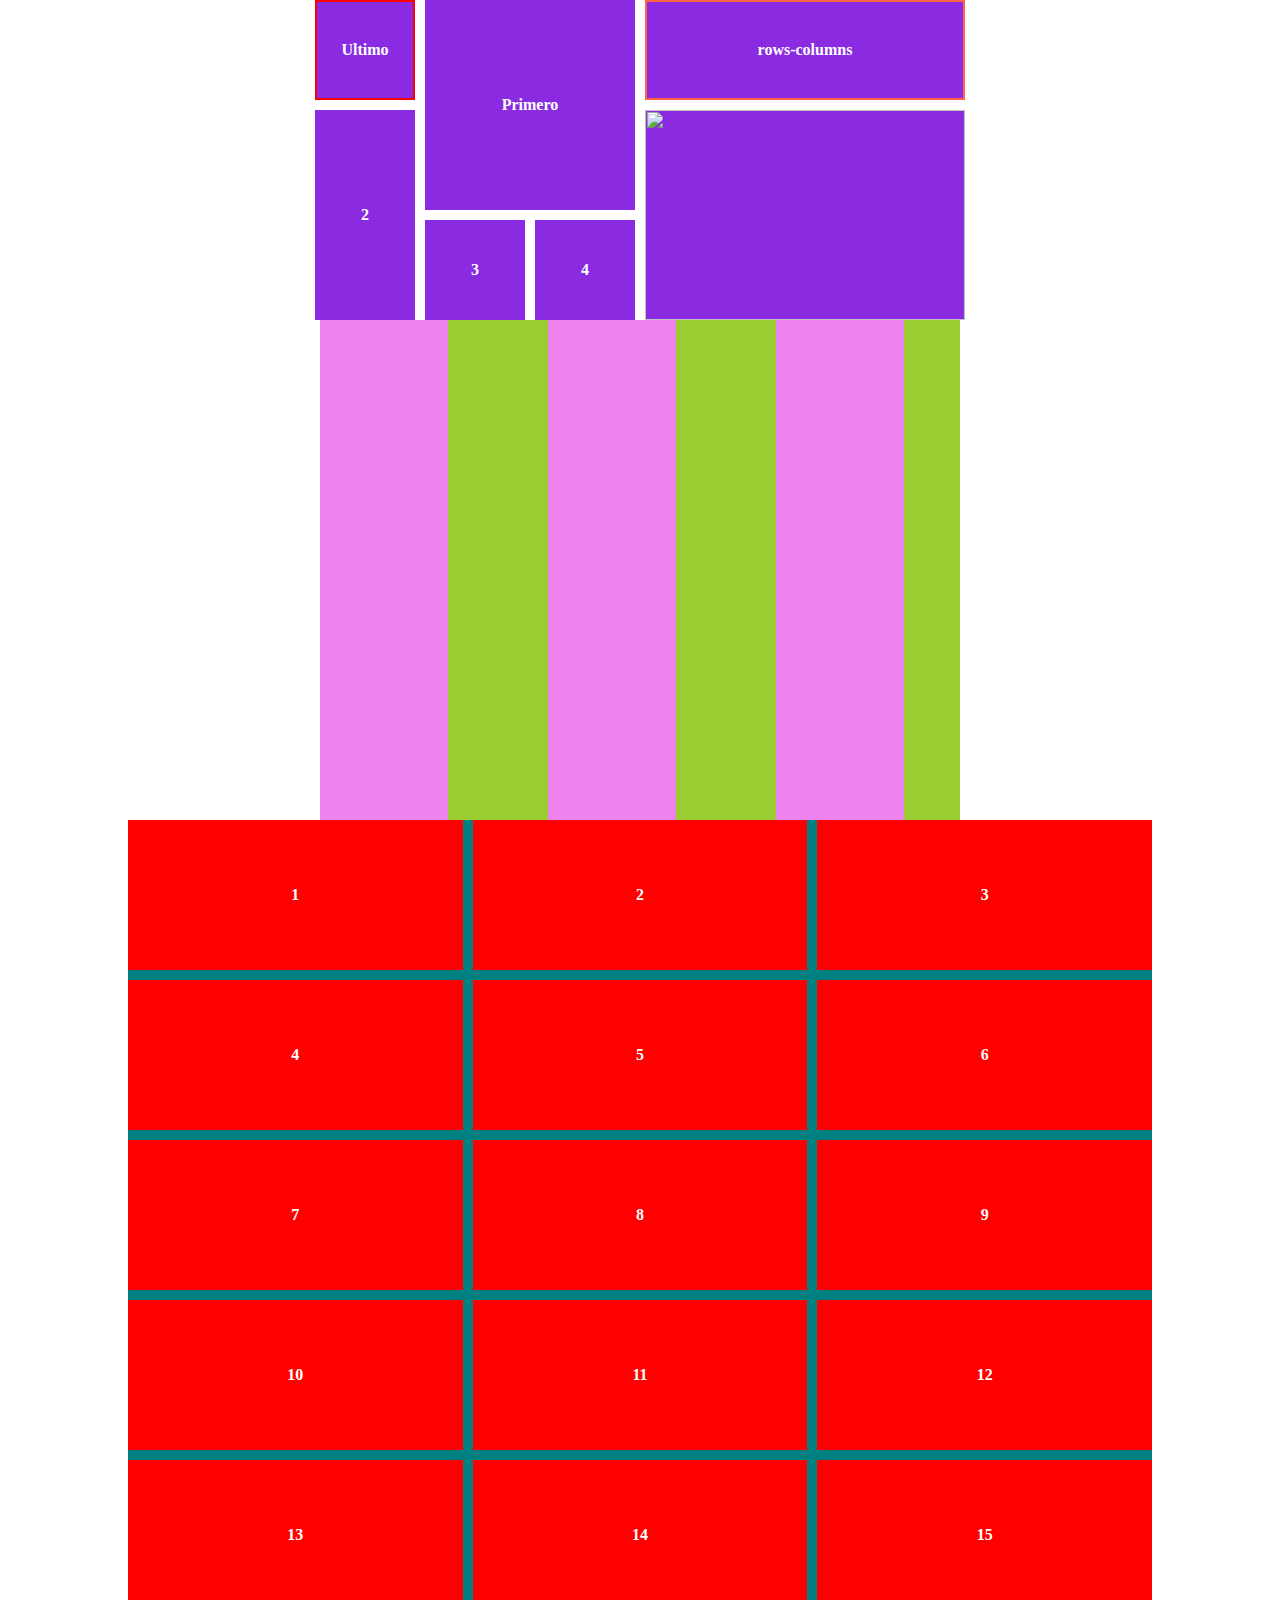
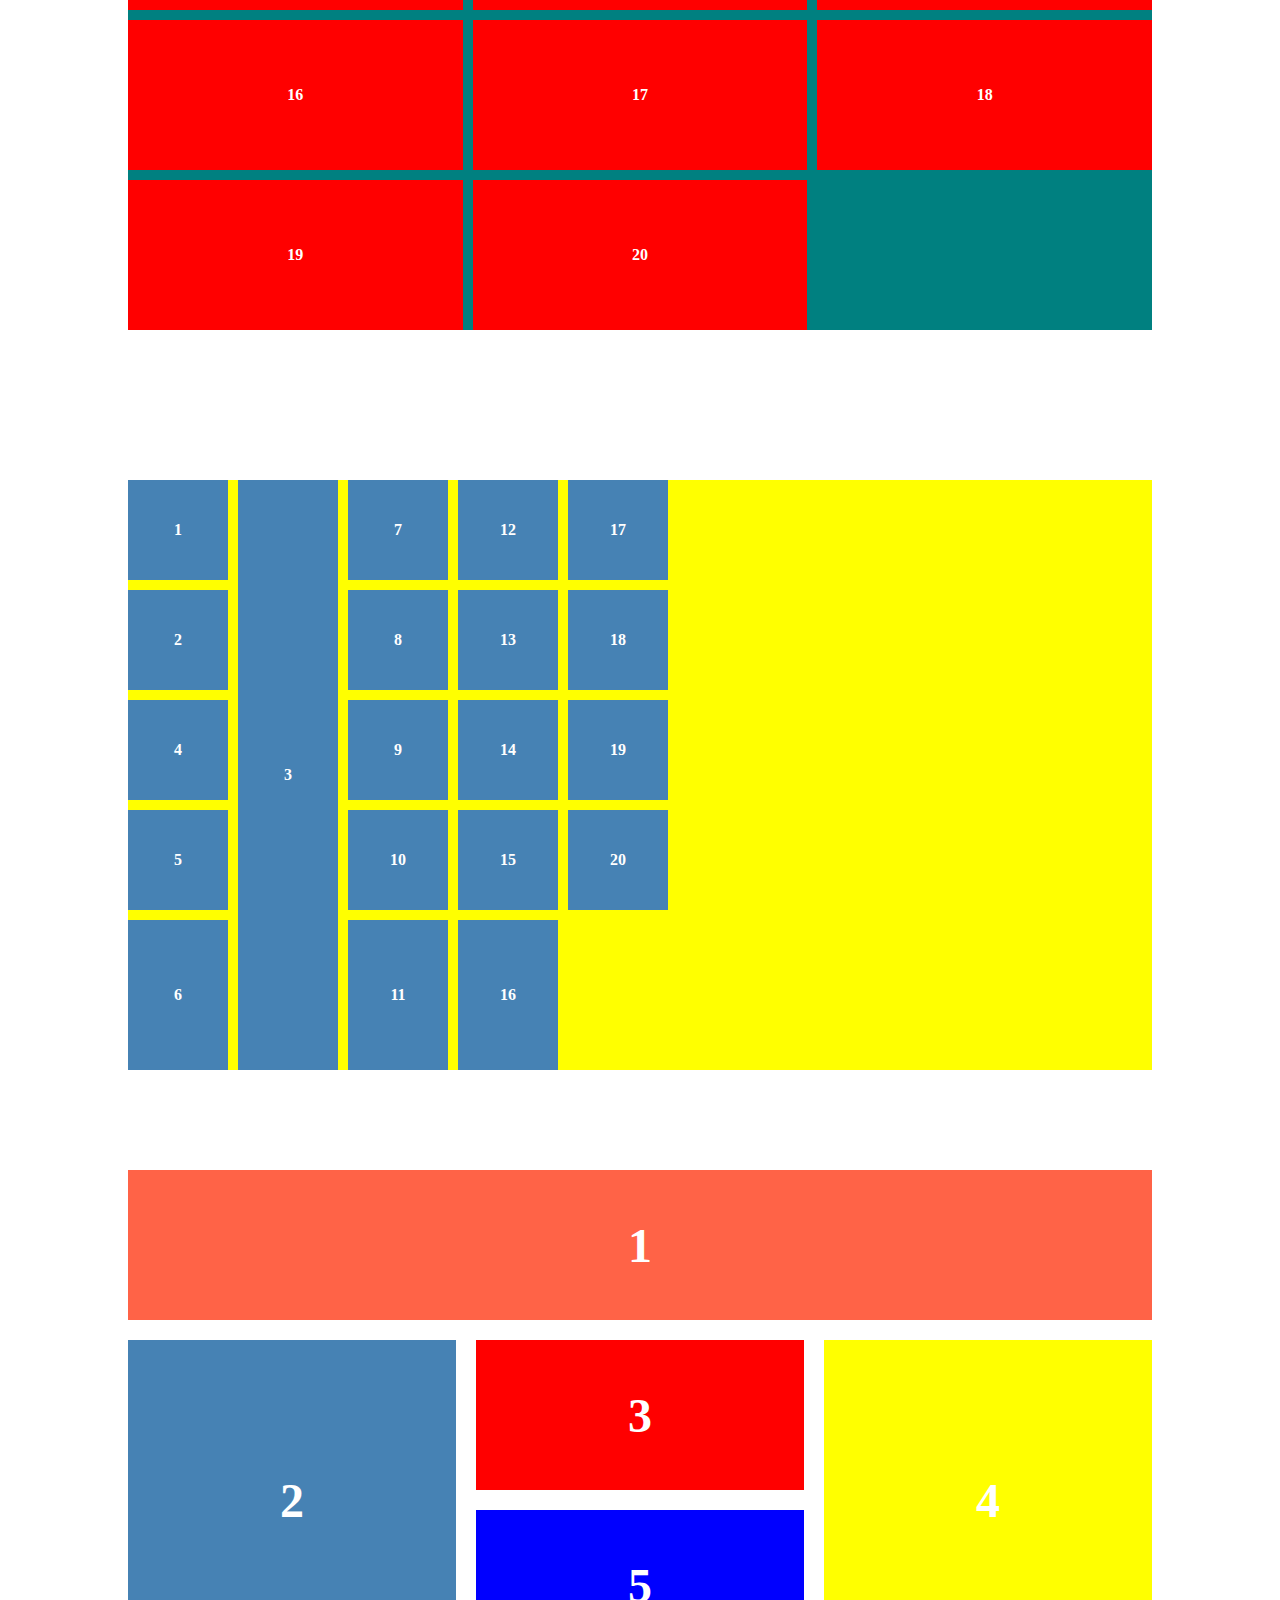
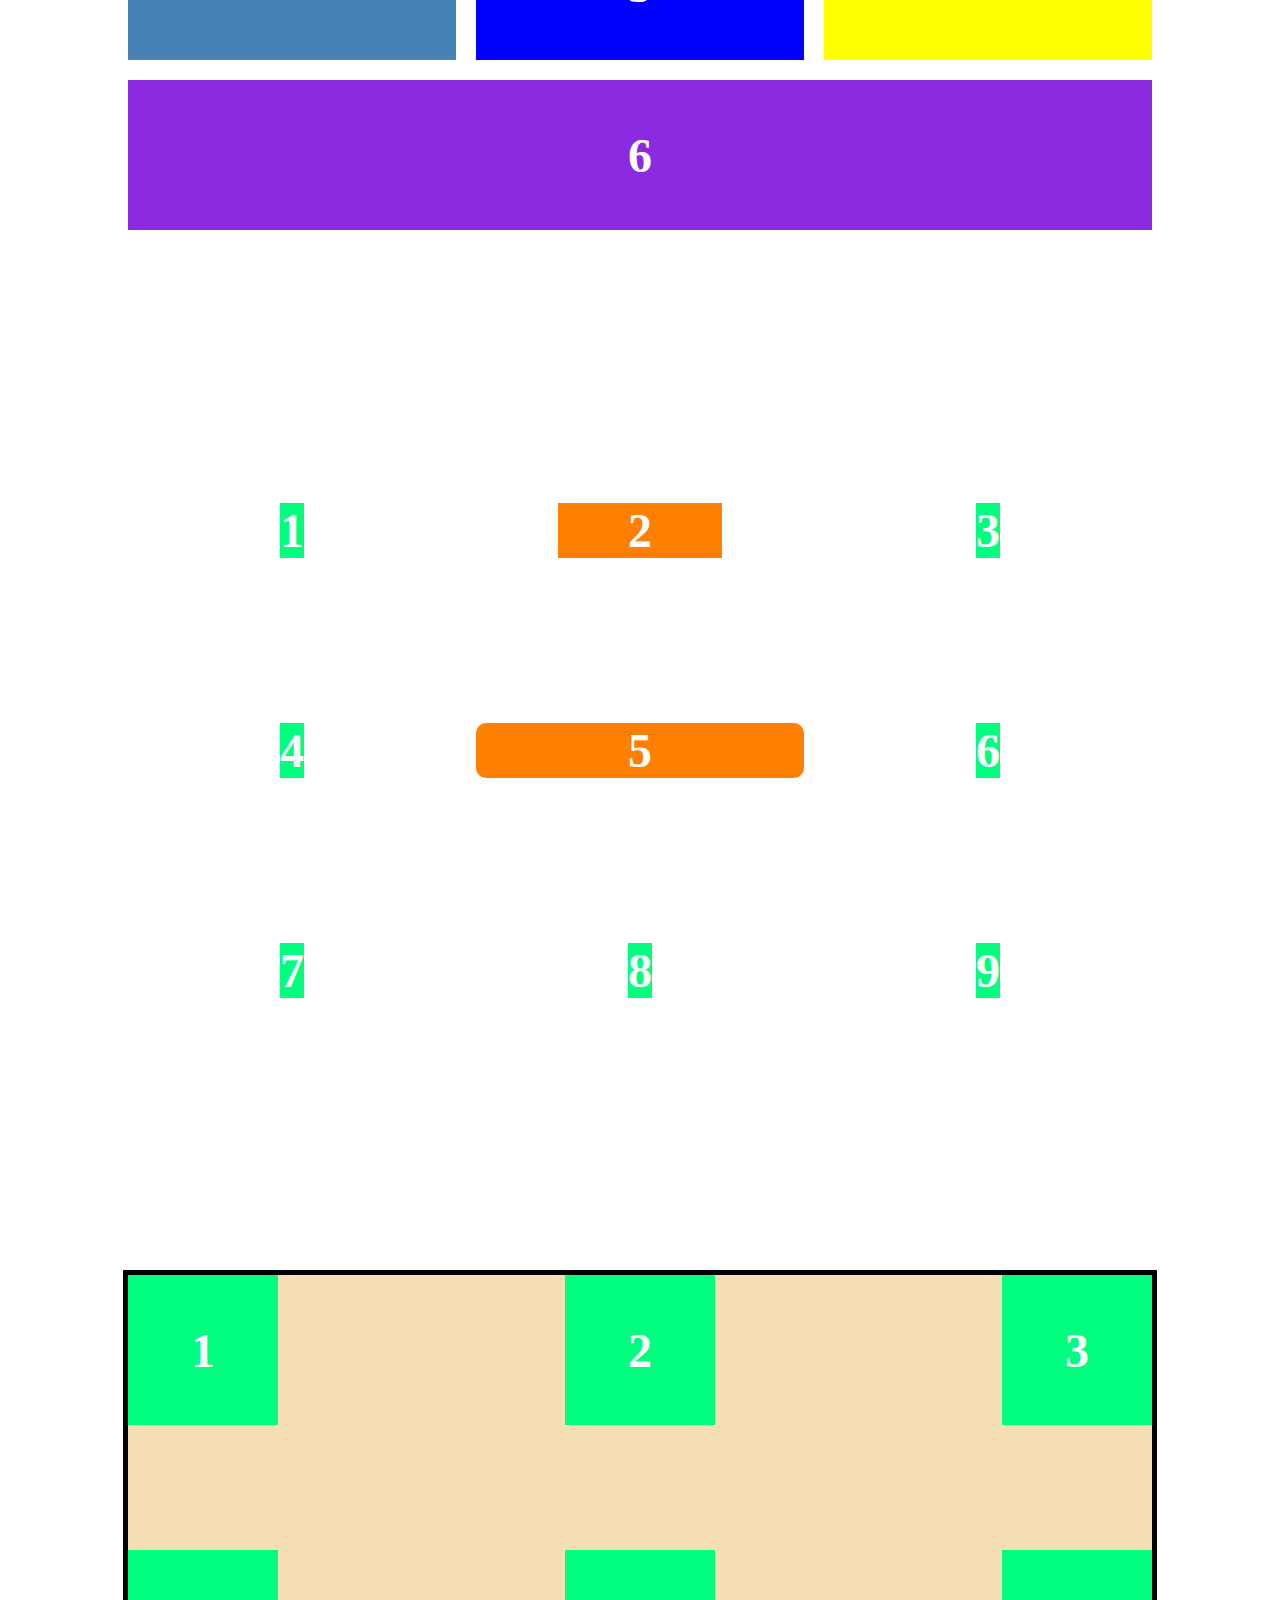
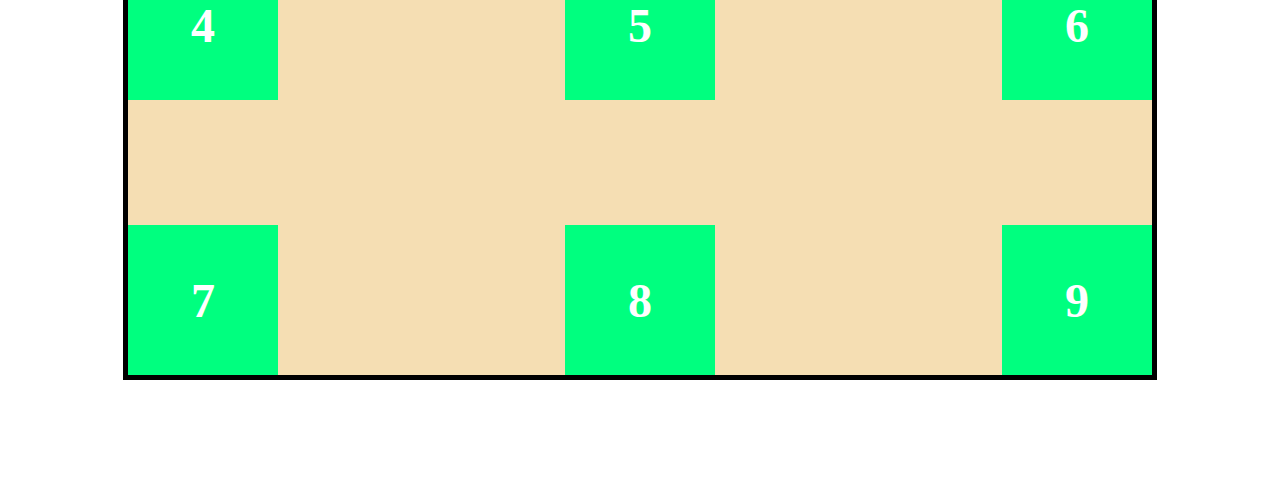
==== index.html @ 617e5929 "Aprendiendo css grid" ====
<!DOCTYPE html>
<html lang="en">
	<head>
		<meta charset="UTF-8" />
		<meta name="viewport" content="width=device-width, initial-scale=1.0" />
		<link rel="stylesheet" href="styles.css" />
		<title>CSS Grid</title>
	</head>
	<body>
		<div class="container">
			<div class="item">Primero</div>
			<div class="item">2</div>
			<div class="item">3</div>
			<div class="item">4</div>
			<div class="item rows-columns-span">
				<img
					src="https://images.unsplash.com/photo-1591504771252-83a1404468ff?ixlib=rb-1.2.1&ixid=eyJhcHBfaWQiOjEyMDd9&auto=format&fit=crop&w=634&q=80"
					alt=""
				/>
			</div>
			<div class="item rows-columns">rows-columns</div>
			<div class="item">Ultimo</div>
		</div>
		<div class="container2">
			<div class="item2"></div>
			<div class="item2"></div>
			<div class="item2"></div>
		</div>
		<div class="container3">
			<div class="item3">1</div>
			<div class="item3">2</div>
			<div class="item3">3</div>
			<div class="item3">4</div>
			<div class="item3">5</div>
			<div class="item3">6</div>
			<div class="item3">7</div>
			<div class="item3">8</div>
			<div class="item3">9</div>
			<div class="item3">10</div>
			<div class="item3">11</div>
			<div class="item3">12</div>
			<div class="item3">13</div>
			<div class="item3">14</div>
			<div class="item3">15</div>
			<div class="item3">16</div>
			<div class="item3">17</div>
			<div class="item3">18</div>
			<div class="item3">19</div>
			<div class="item3">20</div>
		</div>
		<div class="container4">
			<div class="item4">1</div>
			<div class="item4">2</div>
			<div class="item4">3</div>
			<div class="item4">4</div>
			<div class="item4">5</div>
			<div class="item4">6</div>
			<div class="item4">7</div>
			<div class="item4">8</div>
			<div class="item4">9</div>
			<div class="item4">10</div>
			<div class="item4">11</div>
			<div class="item4">12</div>
			<div class="item4">13</div>
			<div class="item4">14</div>
			<div class="item4">15</div>
			<div class="item4">16</div>
			<div class="item4">17</div>
			<div class="item4">18</div>
			<div class="item4">19</div>
			<div class="item4">20</div>
		</div>
		<div class="container5">
			<div class="item5">1</div>
			<div class="item5">2</div>
			<div class="item5">3</div>
			<div class="item5">4</div>
			<div class="item5">5</div>
			<div class="item5">6</div>
		</div>
		<div class="container6">
			<div class="item6">1</div>
			<div class="item6">2</div>
			<div class="item6">3</div>
			<div class="item6">4</div>
			<div class="item6">5</div>
			<div class="item6">6</div>
			<div class="item6">7</div>
			<div class="item6">8</div>
			<div class="item6">9</div>
		</div>
		<div class="container7">
			<div class="item7">1</div>
			<div class="item7">2</div>
			<div class="item7">3</div>
			<div class="item7">4</div>
			<div class="item7">5</div>
			<div class="item7">6</div>
			<div class="item7">7</div>
			<div class="item7">8</div>
			<div class="item7">9</div>
		</div>
	</body>
</html>
---- styles.css ----
* {
	margin: 0;
	padding: 0;
}

body {
	width: 100%;
	display: flex;
	flex-direction: column;
	align-items: center;
}

.container {
	display: grid;
	grid-template-columns: repeat(6, 100px);
	grid-template-rows: 100px 100px 100px;
	grid-gap: 10px;
}

.item {
	background: blueviolet;
	display: flex;
	justify-content: center;
	align-items: center;
	color: white;
	font-weight: bold;
}

.rows-columns-span img {
	width: 100%;
	height: 100%;
	object-fit: cover;
}

.rows-columns-span {
	grid-column: 4 / span 3;
	grid-row: 2 / span 2;
}

.item:nth-child(1) {
	grid-column: span 2;
	grid-row: span 2;
}

.item:nth-child(2) {
	grid-column: span 1;
	grid-row: span 2;
}

.item:last-child {
	border: 2px solid red;
	grid-column: 1 / span 1;
	grid-row: 1 / span 1;
}

.rows-columns {
	grid-column: 4 / 7;
	grid-row: 1 / 1;
	border: 2px solid tomato;
}

.container2 {
	width: 50%;
	height: 50%;
	display: grid;
	grid-template-columns: 20% 20% 20%;
	grid-template-rows: repeat(1, 500px);
	grid-gap: 100px;
	background: yellowgreen;
}

.item2 {
	background: violet;
}

.item3 {
	background: red;
	/* height: 150px; */
	display: flex;
	justify-content: center;
	align-items: center;
	color: white;
	font-weight: bold;
}

.container3 {
	display: grid;
	width: 80%;
	grid-gap: 10px;
	background: teal;
	grid-template-columns: repeat(auto-fit, minmax(250px, 1fr));
	grid-auto-rows: 150px;
}

.item4 {
	background: steelblue;
	/* height: 150px; */
	display: flex;
	justify-content: center;
	align-items: center;
	color: white;
	font-weight: bold;
}

.item4:nth-child(3) {
	grid-row: span 5;
}

.container4 {
	margin-top: 150px;
	display: grid;
	width: 80%;
	grid-gap: 10px;
	background: yellow;
	grid-template-columns: repeat(6, 100px);
	grid-template-rows: repeat(4, 100px);
	grid-auto-rows: 150px;
	/* llenar espacios */
	grid-auto-flow: column dense;
}

/* Propiedades extras */
.ejemplos-mas-propidades {
	grid-column: 1/-1;
	justify-self: end;
	grid-auto-flow: column dense;
	grid-area: 1/2/3/4;
	/* 1 INICIO Rows */
	/* 3 FIN Rows */
	/* 2 INICIO Columns */
	/* 4 FIN Columns */
}

.container5 {
	margin: 100px 0px;
	width: 80%;
	display: grid;
	grid-template-columns: repeat(3, 1fr);
	grid-template-rows: repeat(4, 150px);
	gap: 20px;
	grid-template-areas:
		'hola         hola         hola'
		'sidebar-1    contenido    sidebar-2'
		'sidebar-1    widgets      sidebar-2'
		'footer       footer       footer';
	/* grid-auto-rows: 150px; */
}

.item5 {
	display: flex;
	align-items: center;
	justify-content: center;
	background: springgreen;
	color: white;
	font-weight: bold;
	font-size: 3em;
}

.item5:nth-child(1) {
	grid-column: hola / hola;
	/* otra forma */
	/* grid-area: hola */
	background: tomato;
}
.item5:nth-child(2) {
	/* Forma 1 */
	/* grid-row: sidebar-1 / sidebar-1;
  grid-column: sidebar-1 / sidebar-1; */

	/* Forma 2 */
	/* grid-row: sidebar-1;
	grid-column: sidebar-1; */
	background: steelblue;

	/* Forma 3 */
	grid-area: sidebar-1;
}

.item5:nth-child(3) {
	background: red;
	grid-area: contenido;
}
.item5:nth-child(4) {
	background: yellow;
	grid-area: sidebar-2;
}
.item5:nth-child(5) {
	background: blue;
	grid-area: widgets;
}
.item5:nth-child(6) {
	background: blueviolet;
	grid-area: footer;
}

.container6 {
	margin: 100px 0px;
	width: 80%;
	display: grid;
	grid-template-columns: repeat(3, 1fr);
	grid-template-rows: repeat(3, 200px);
	gap: 20px;

	/* Alinear horizontal */
	justify-items: center;
	/* justify-items: end;
	justify-items: start;
  justify-items: stretch; */

	/* Alinear vetical */
	align-items: center;
	/* align-items: end;
	align-items: stretch;
	align-items: start; */
}

.item6 {
	display: flex;
	align-items: center;
	justify-content: center;
	background: springgreen;
	color: white;
	font-weight: bold;
	font-size: 3em;
}

.item6:nth-child(5) {
	background: #ff8000;
	justify-self: stretch;
	border-radius: 10px;
}
.item6:nth-child(2) {
	background: #ff8000;
	width: 50%;
}

.container7 {
	margin: 100px 0px;
	width: 80%;
	display: grid;
	height: 700px;
	border: 5px solid black;
	grid-template-columns: repeat(3, 150px);
	grid-template-rows: repeat(3, 150px);
	grid-gap: 20px;
	background: wheat;
	justify-content: space-between;
	align-content: space-between;
}

.item7 {
	display: flex;
	align-items: center;
	justify-content: center;
	background: springgreen;
	color: white;
	font-weight: bold;
	font-size: 3em;
}
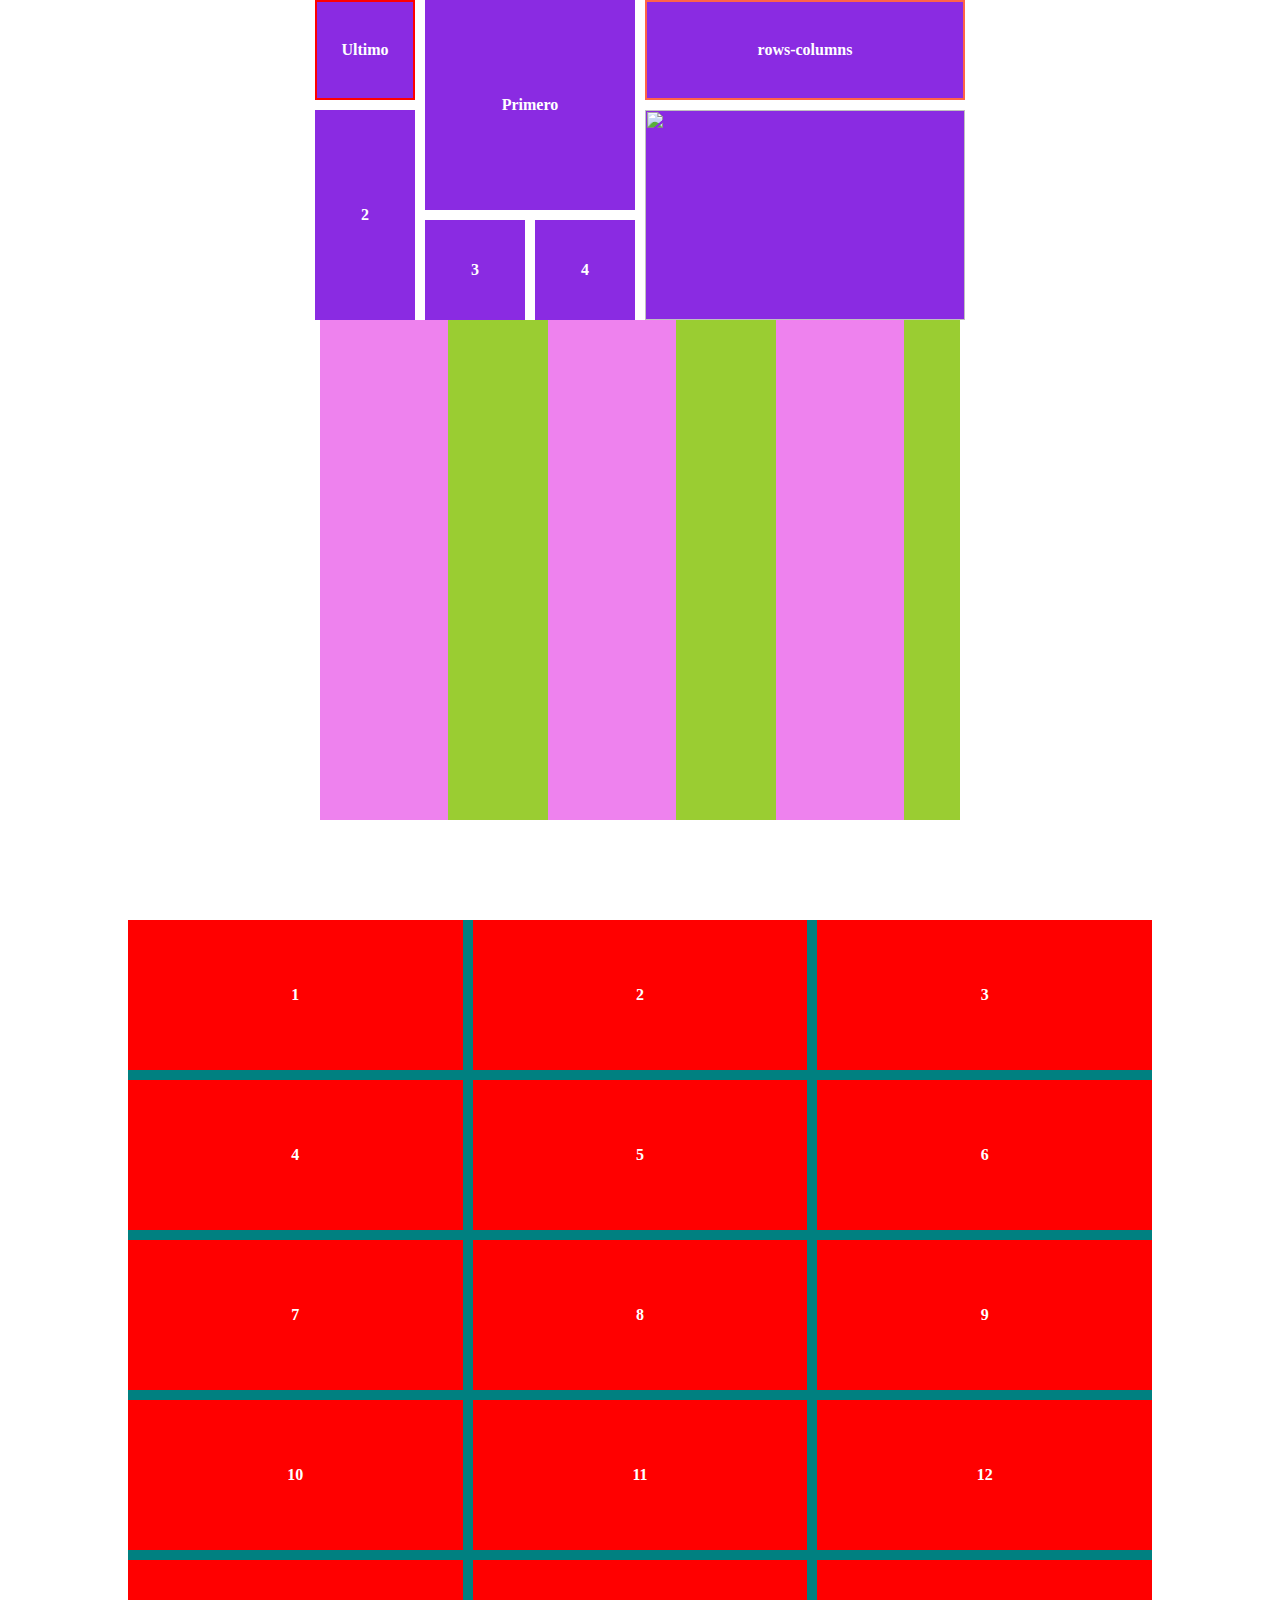
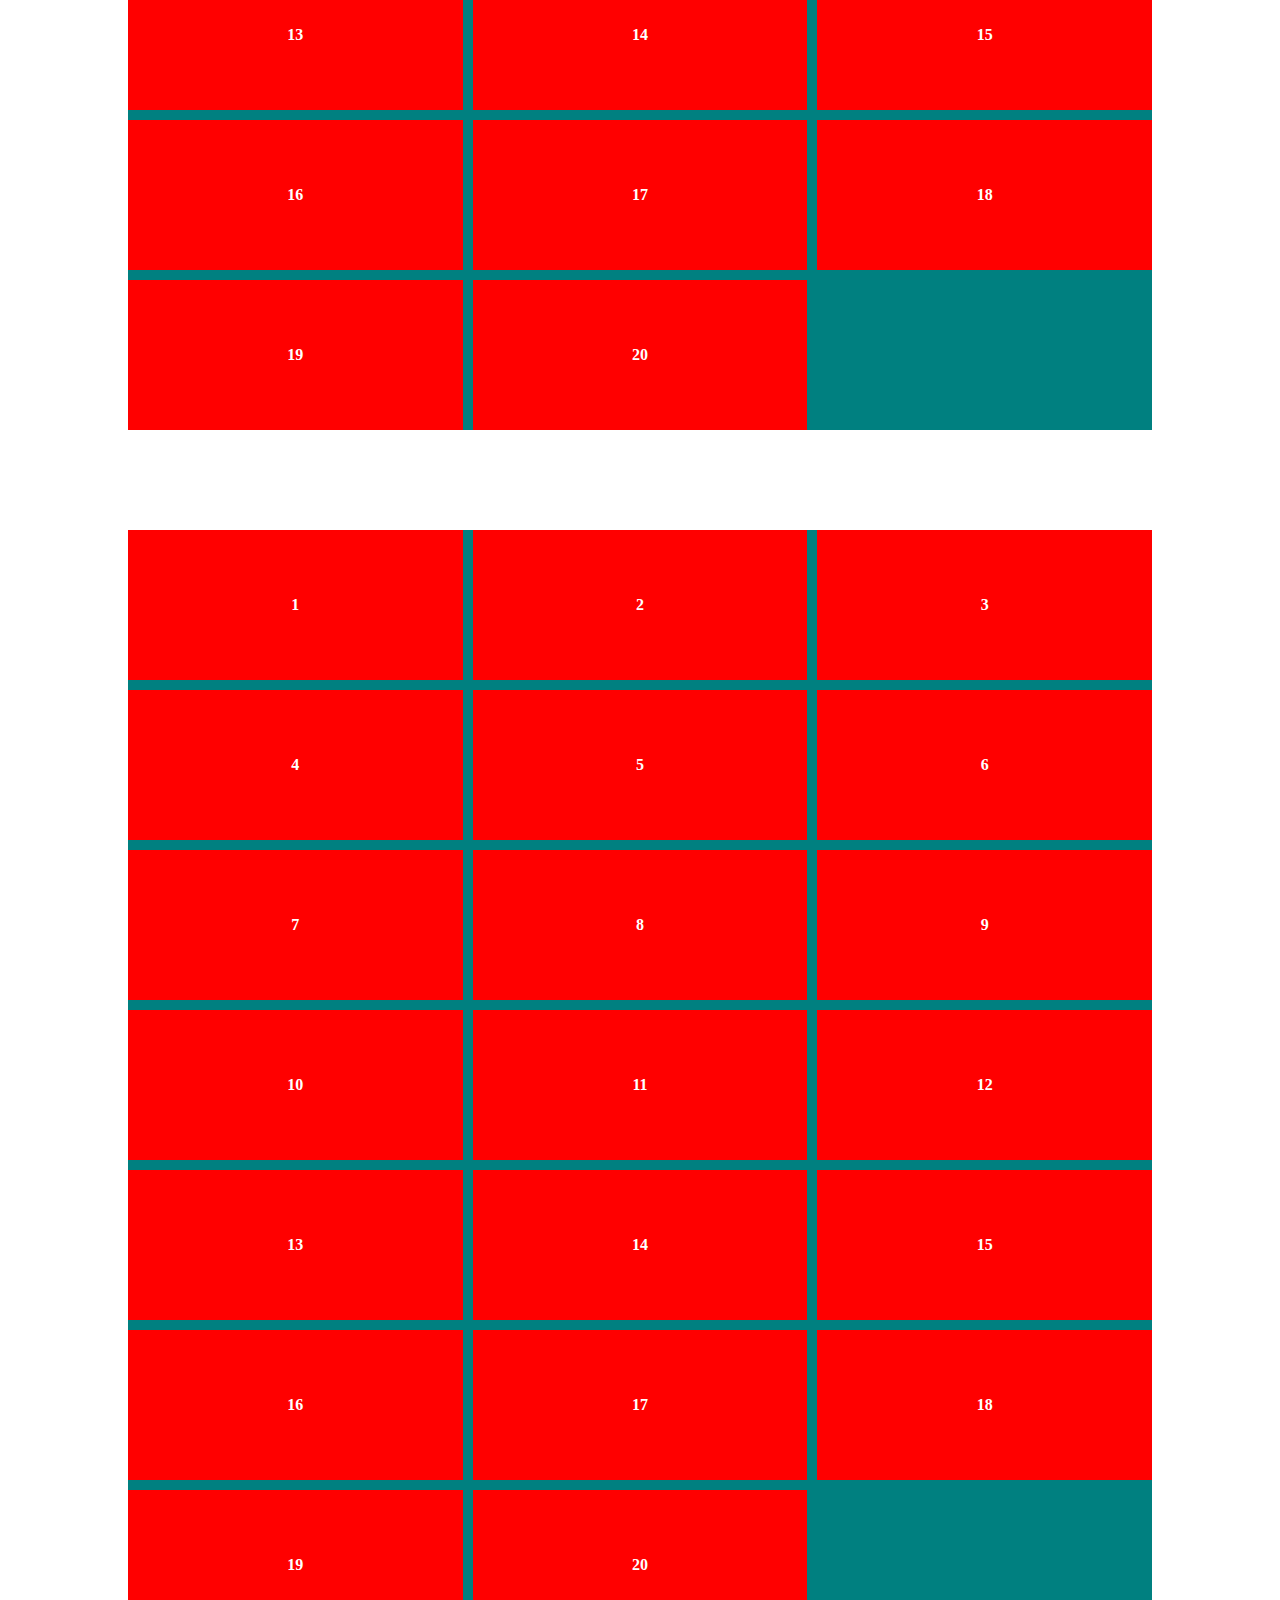
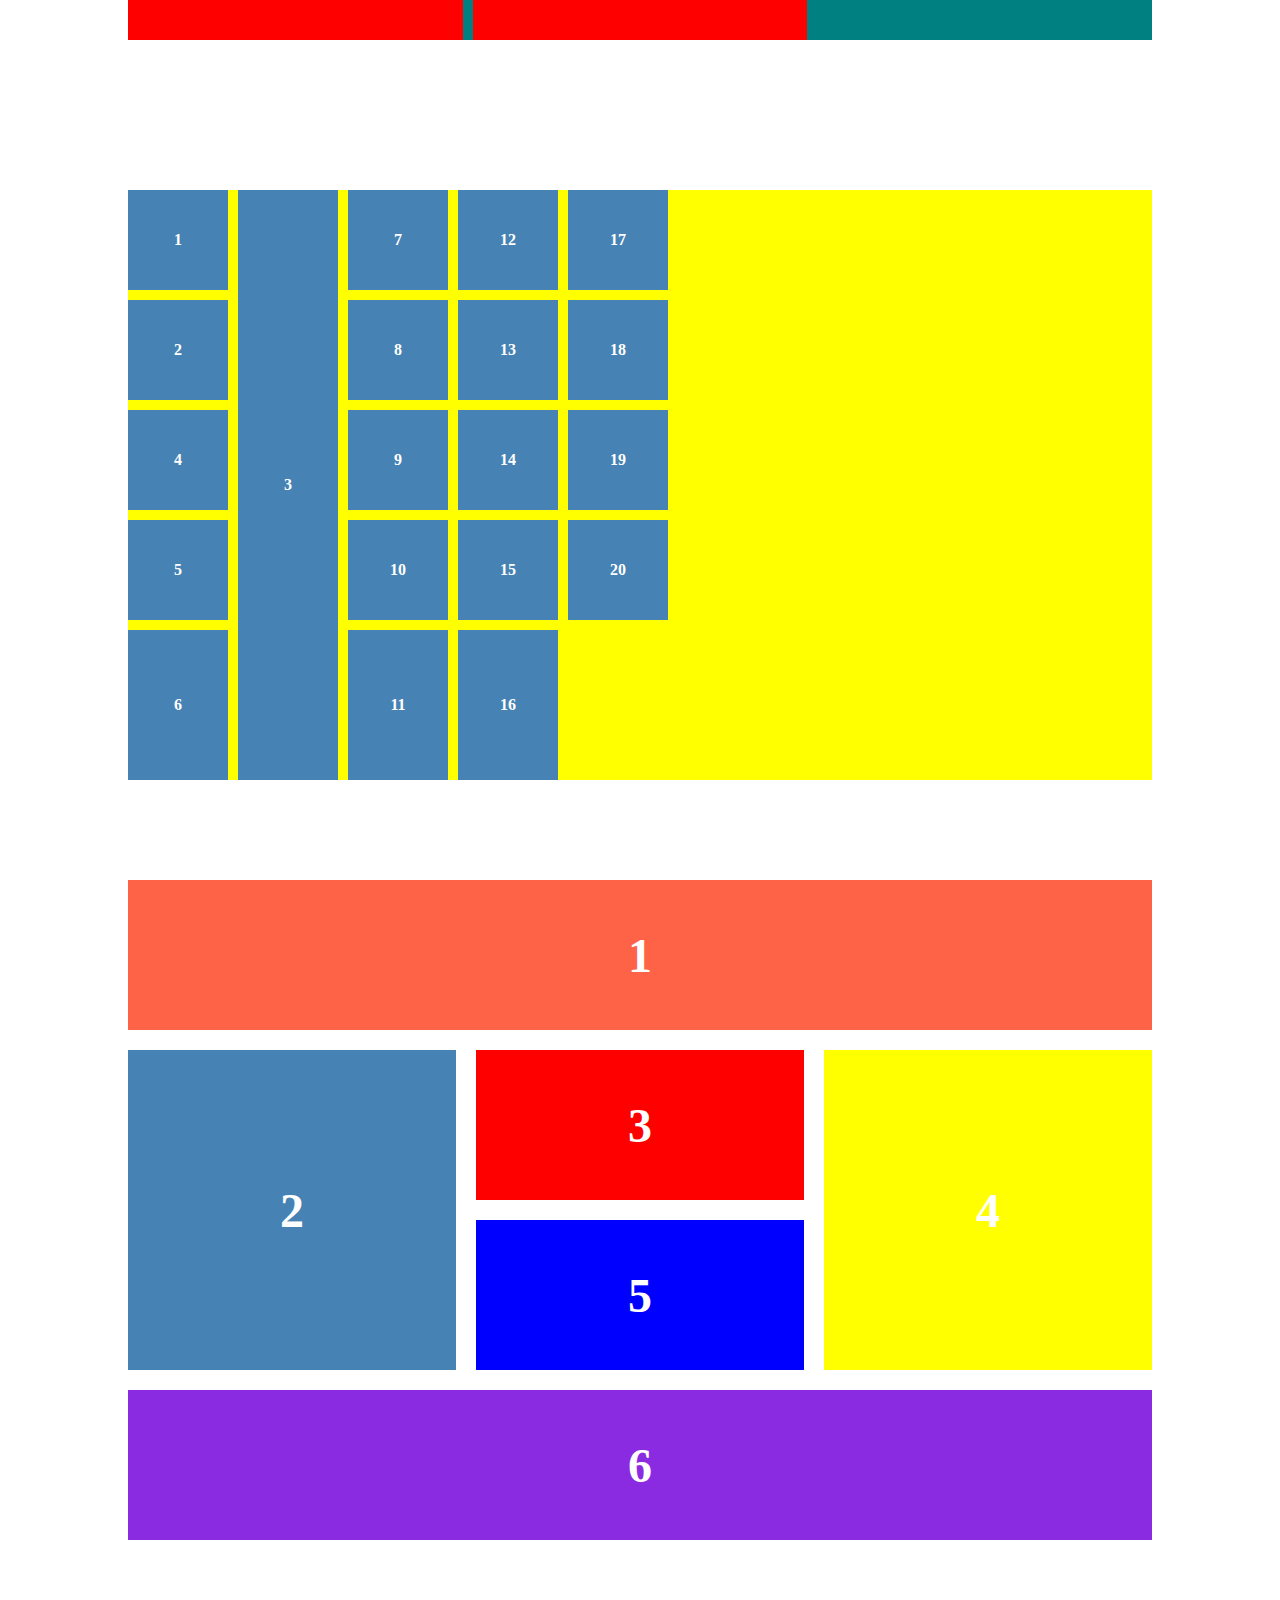
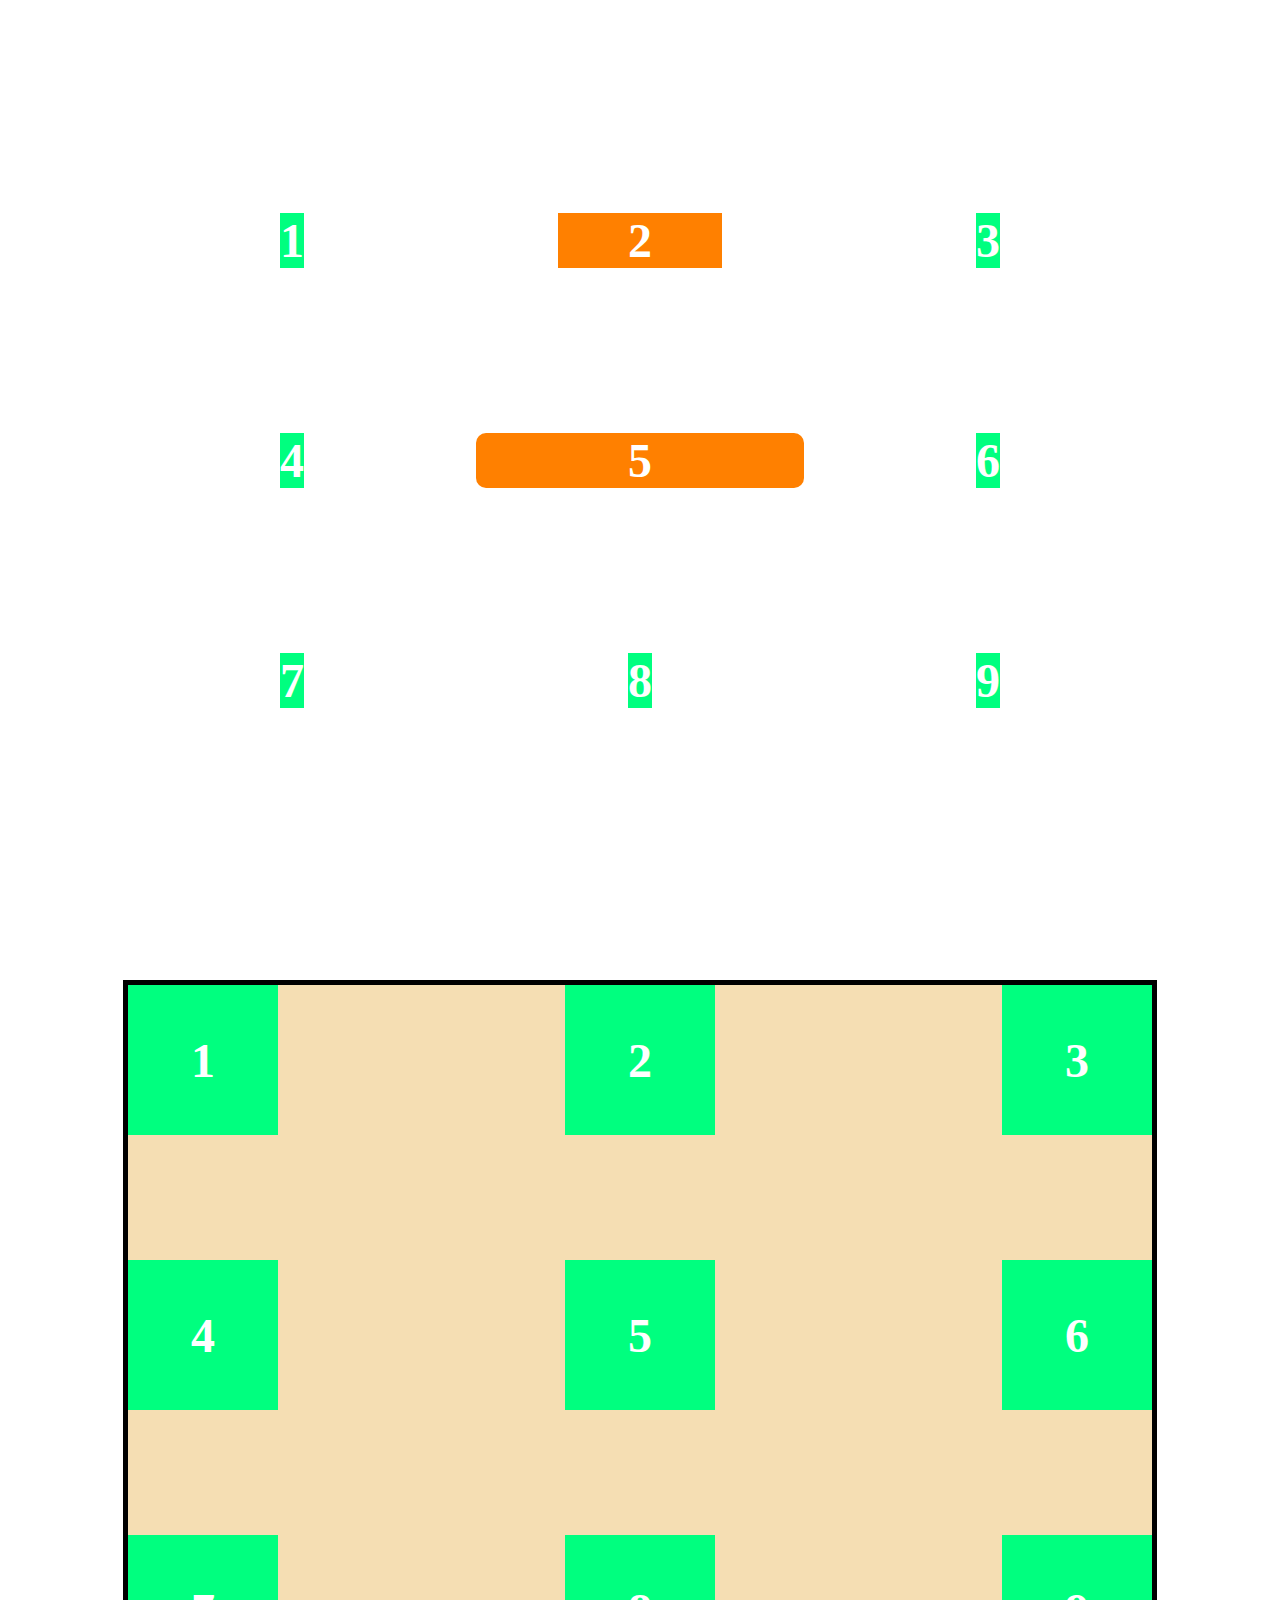
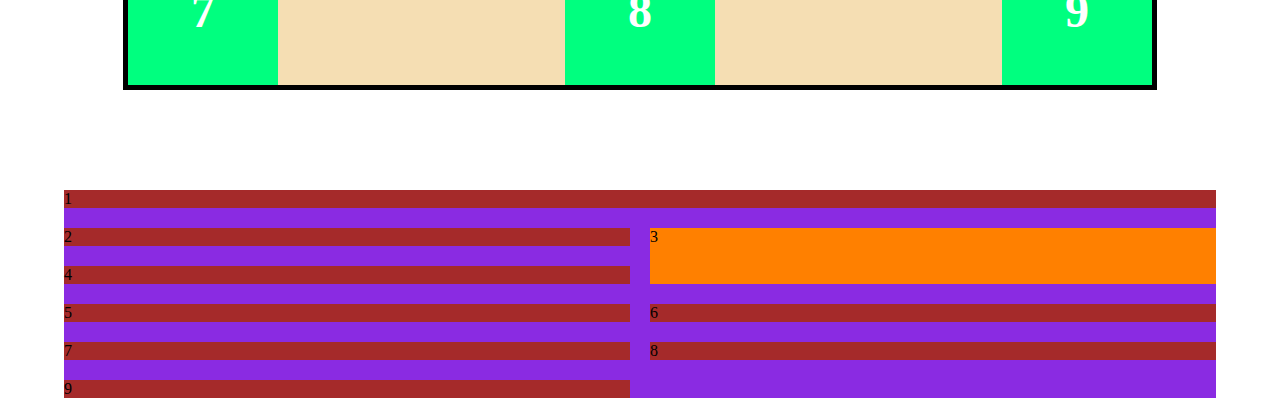
==== commit 0b475c27: "Fin del comunicado xD" ====
--- a/index.html
+++ b/index.html
@@ -27,6 +27,28 @@
 			<div class="item2"></div>
 		</div>
 		<div class="container3">
+			<div class="item3">1</div>
+			<div class="item3">2</div>
+			<div class="item3">3</div>
+			<div class="item3">4</div>
+			<div class="item3">5</div>
+			<div class="item3">6</div>
+			<div class="item3">7</div>
+			<div class="item3">8</div>
+			<div class="item3">9</div>
+			<div class="item3">10</div>
+			<div class="item3">11</div>
+			<div class="item3">12</div>
+			<div class="item3">13</div>
+			<div class="item3">14</div>
+			<div class="item3">15</div>
+			<div class="item3">16</div>
+			<div class="item3">17</div>
+			<div class="item3">18</div>
+			<div class="item3">19</div>
+			<div class="item3">20</div>
+		</div>
+		<div class="container3-2">
 			<div class="item3">1</div>
 			<div class="item3">2</div>
 			<div class="item3">3</div>
@@ -100,5 +122,16 @@
 			<div class="item7">8</div>
 			<div class="item7">9</div>
 		</div>
+		<div class="container8">
+			<div class="item8">1</div>
+			<div class="item8">2</div>
+			<div class="item8">3</div>
+			<div class="item8">4</div>
+			<div class="item8">5</div>
+			<div class="item8">6</div>
+			<div class="item8">7</div>
+			<div class="item8">8</div>
+			<div class="item8">9</div>
+		</div>
 	</body>
 </html>
--- a/styles.css
+++ b/styles.css
@@ -84,11 +84,21 @@
 }
 
 .container3 {
+	margin-top: 100px;
 	display: grid;
 	width: 80%;
 	grid-gap: 10px;
 	background: teal;
 	grid-template-columns: repeat(auto-fit, minmax(250px, 1fr));
+	grid-auto-rows: 150px;
+}
+.container3-2 {
+	margin-top: 100px;
+	display: grid;
+	width: 80%;
+	grid-gap: 10px;
+	background: teal;
+	grid-template-columns: repeat(auto-fill, minmax(250px, 1fr));
 	grid-auto-rows: 150px;
 }
 
@@ -257,3 +267,24 @@
 	font-weight: bold;
 	font-size: 3em;
 }
+
+.container8 {
+	width: 90%;
+	background: blueviolet;
+	display: grid;
+	grid-template-columns: repeat(2, 1fr);
+	grid-template-rows: repeat(3, 1fr);
+	grid-gap: 20px;
+}
+
+.item8 {
+	background: brown;
+}
+.item8:nth-child(1) {
+	background: brown;
+	grid-column: span 2;
+}
+.item8:nth-child(3) {
+	background: #ff8000;
+	grid-row: span 2;
+}
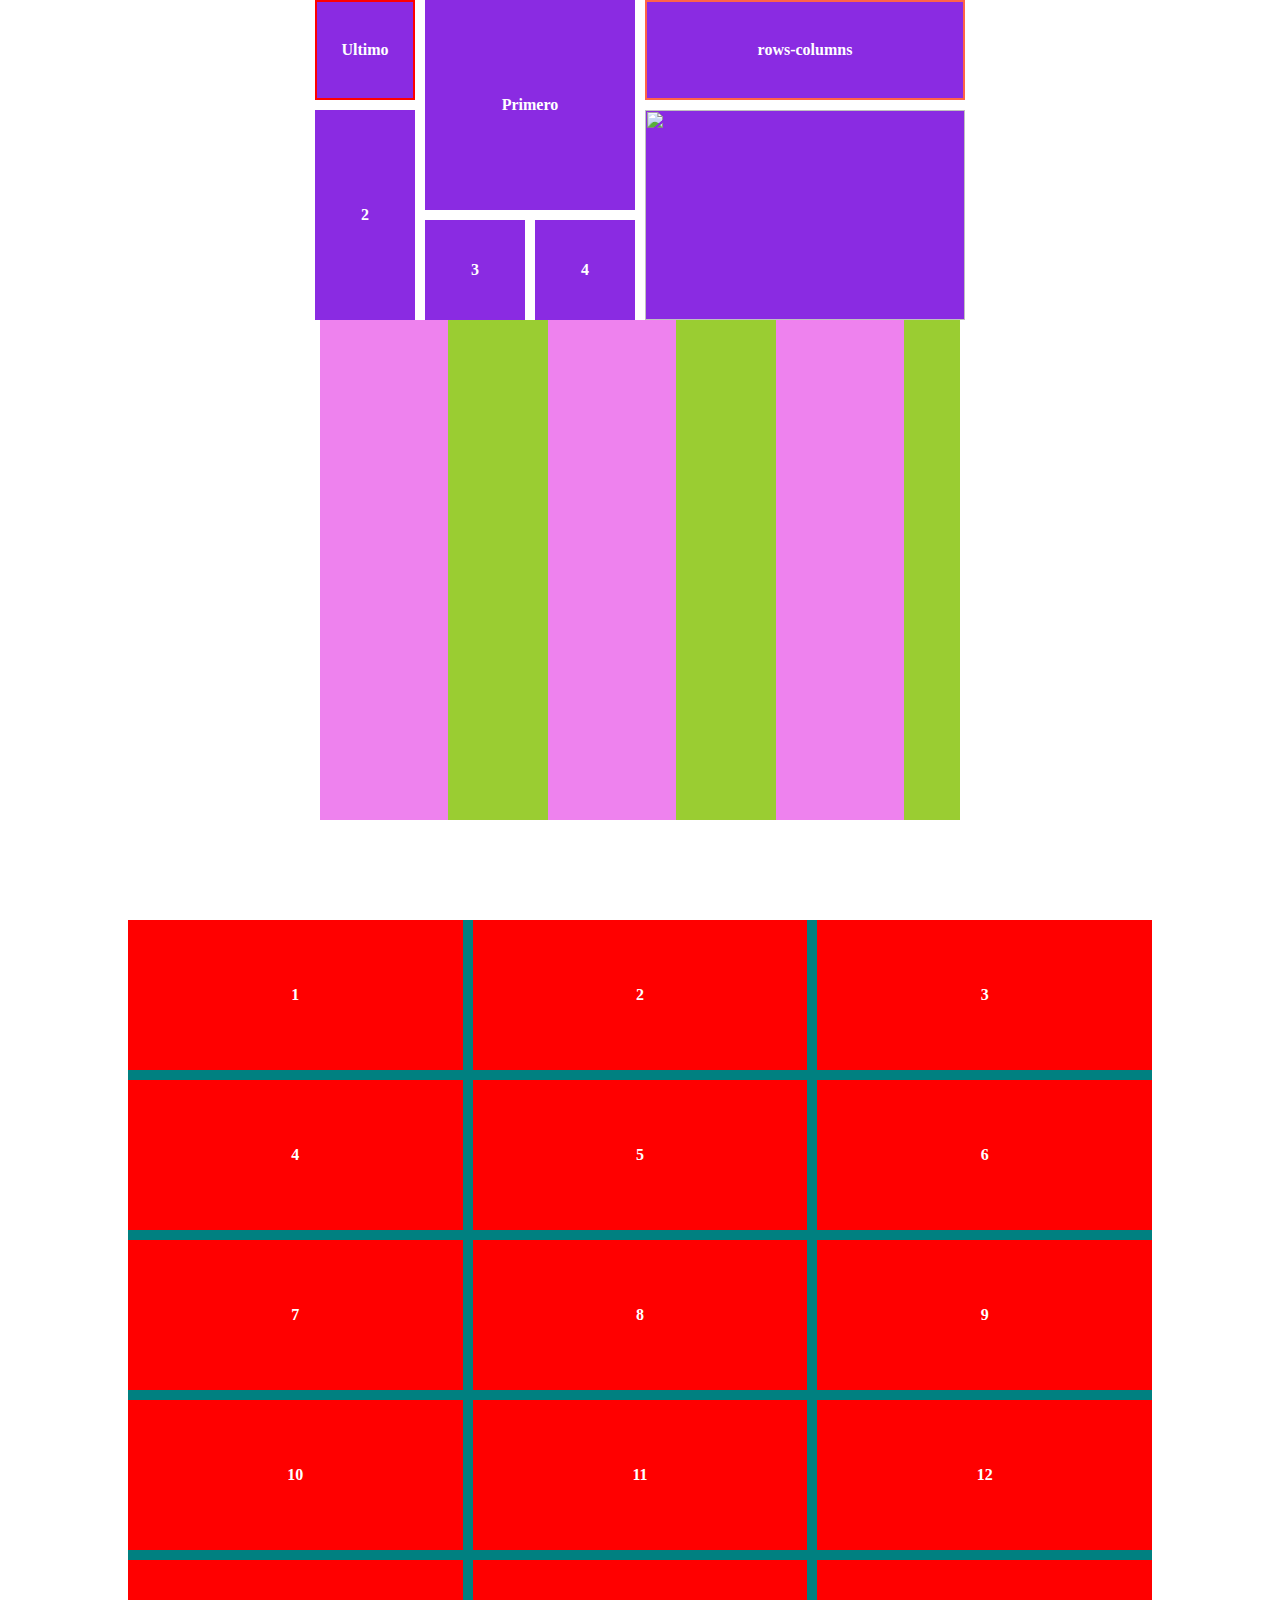
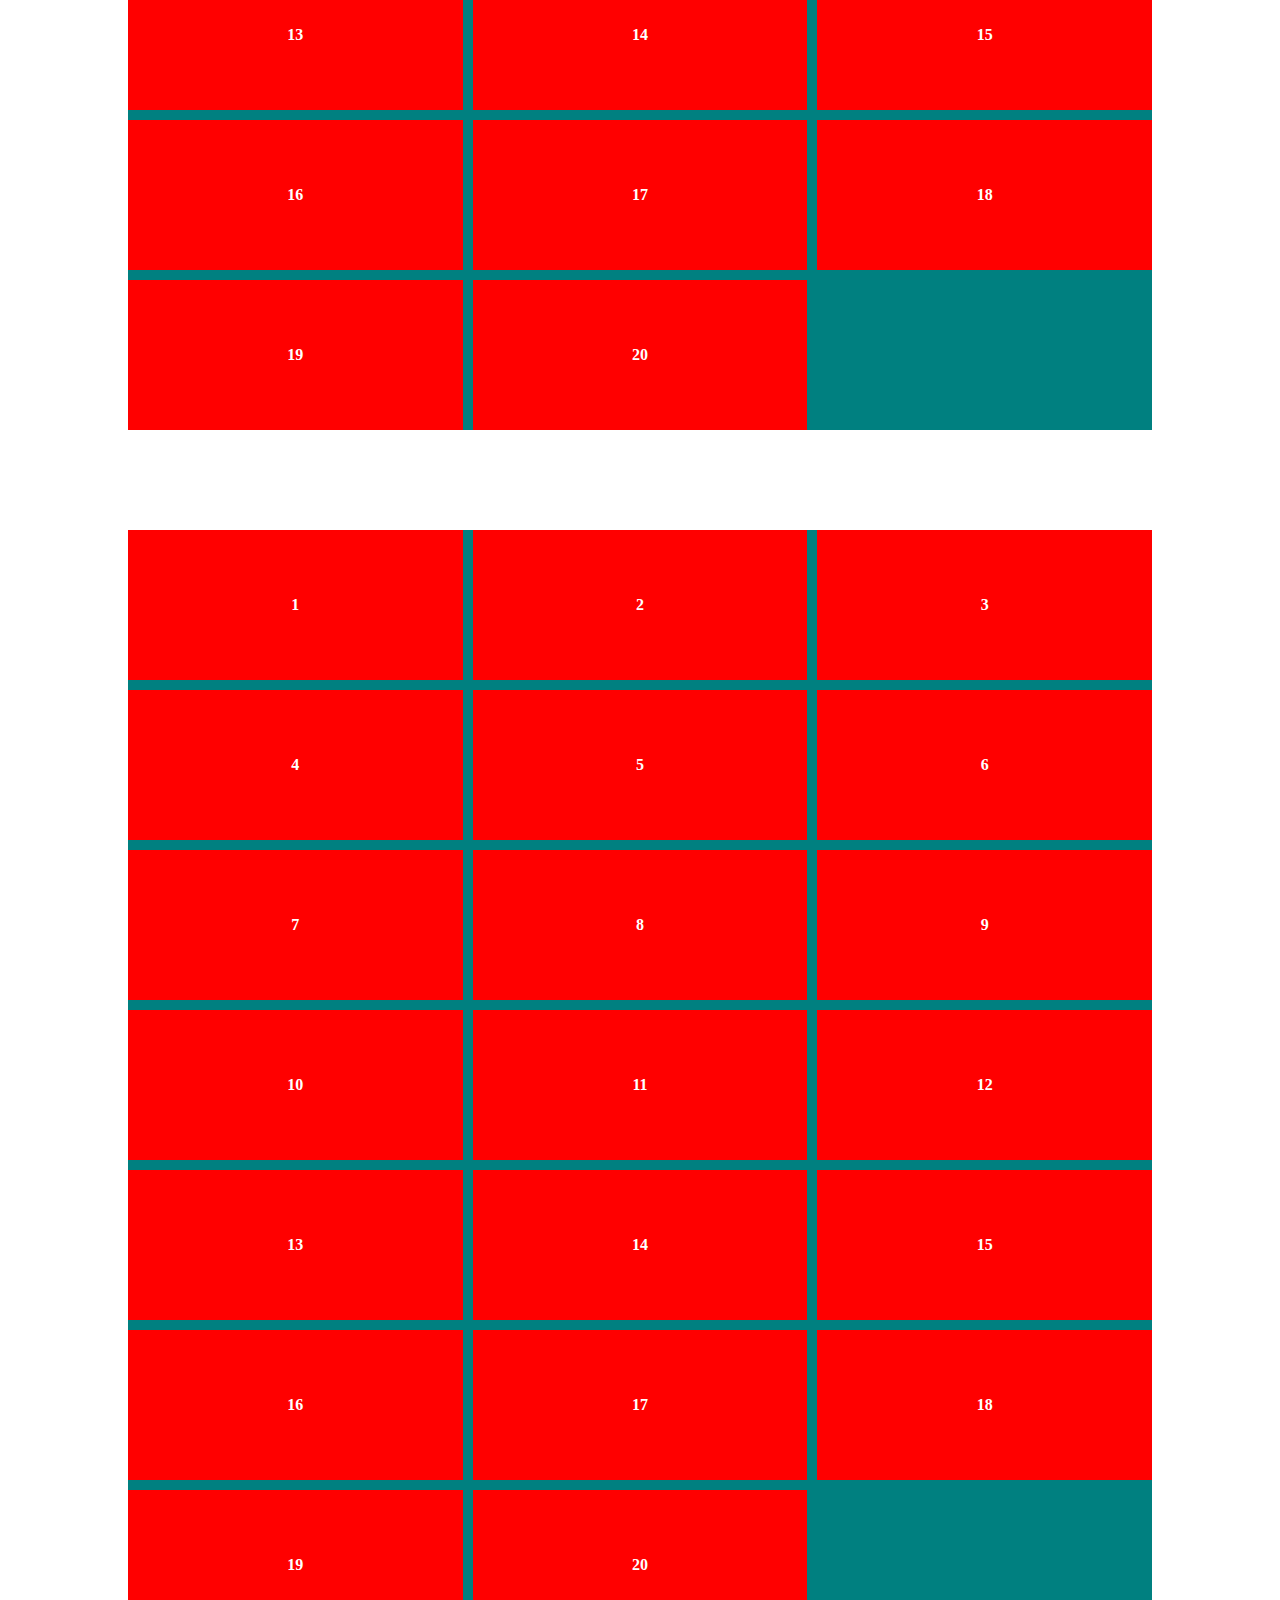
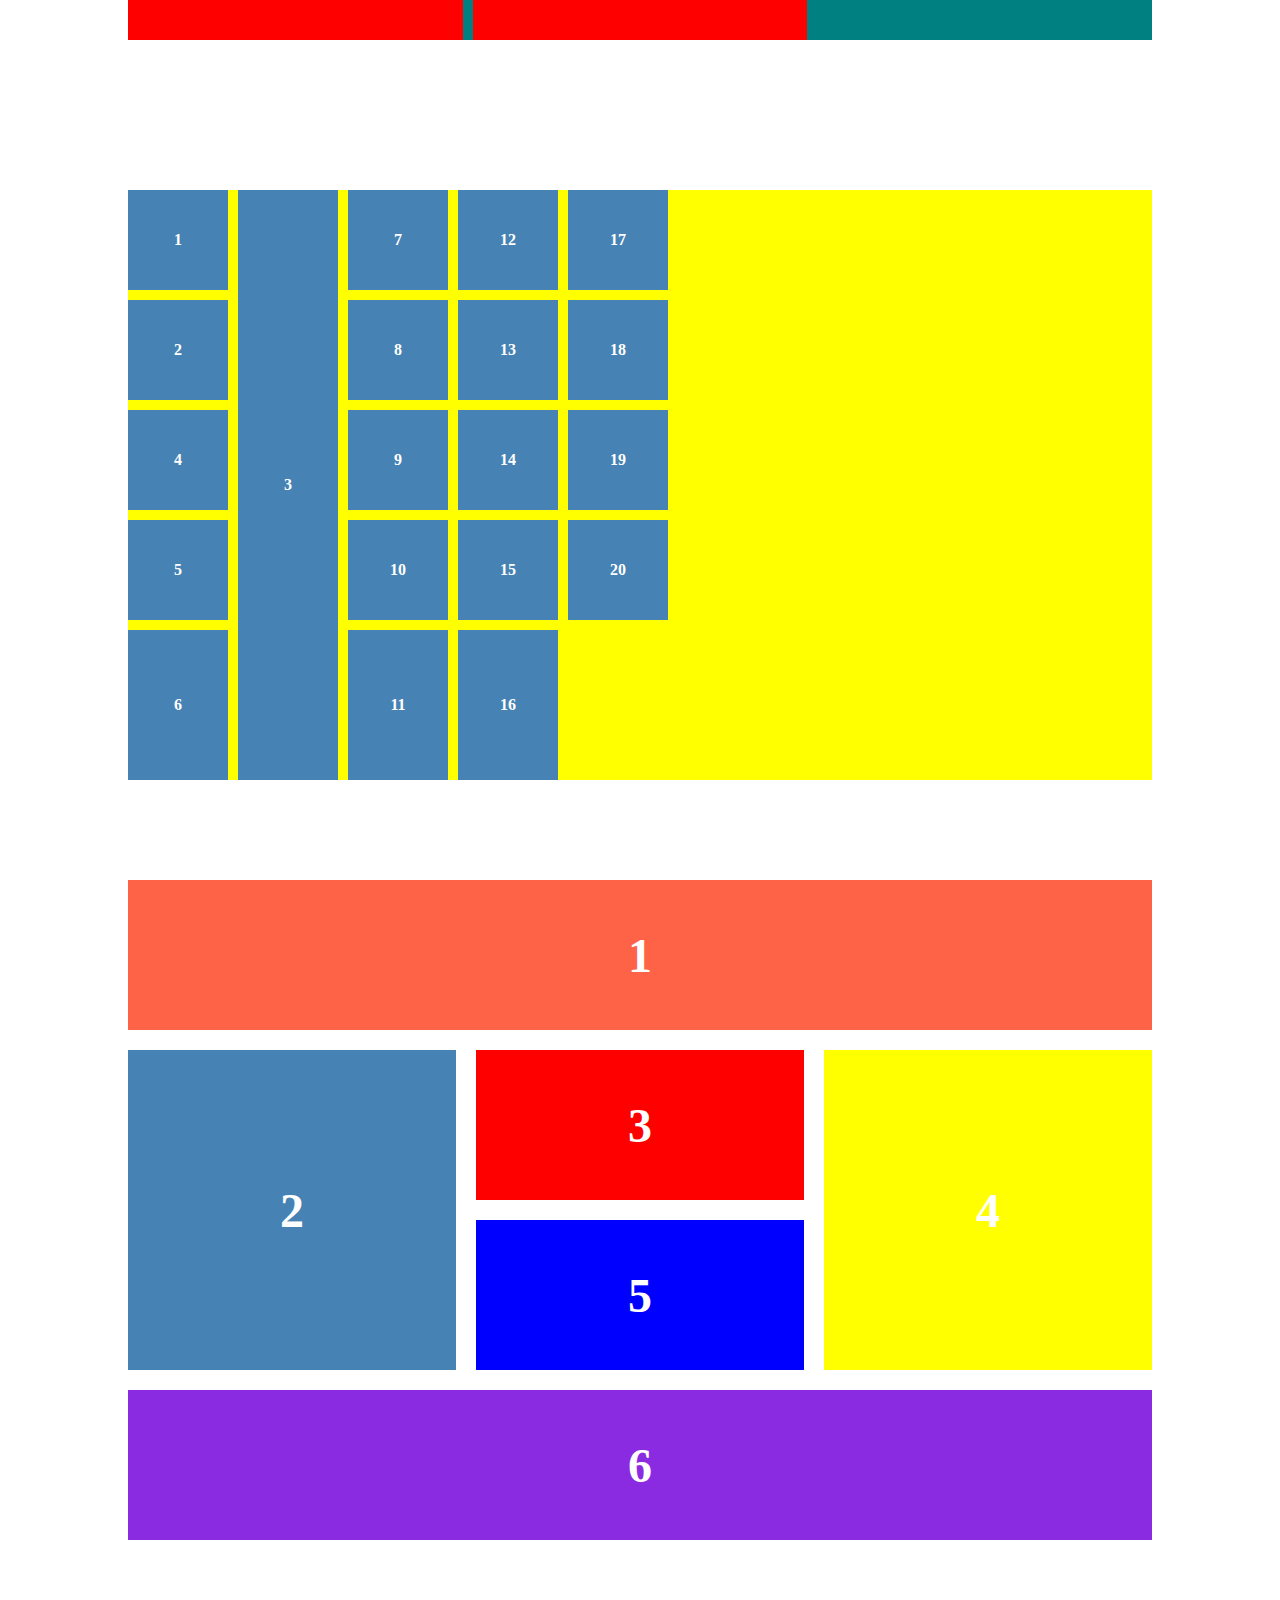
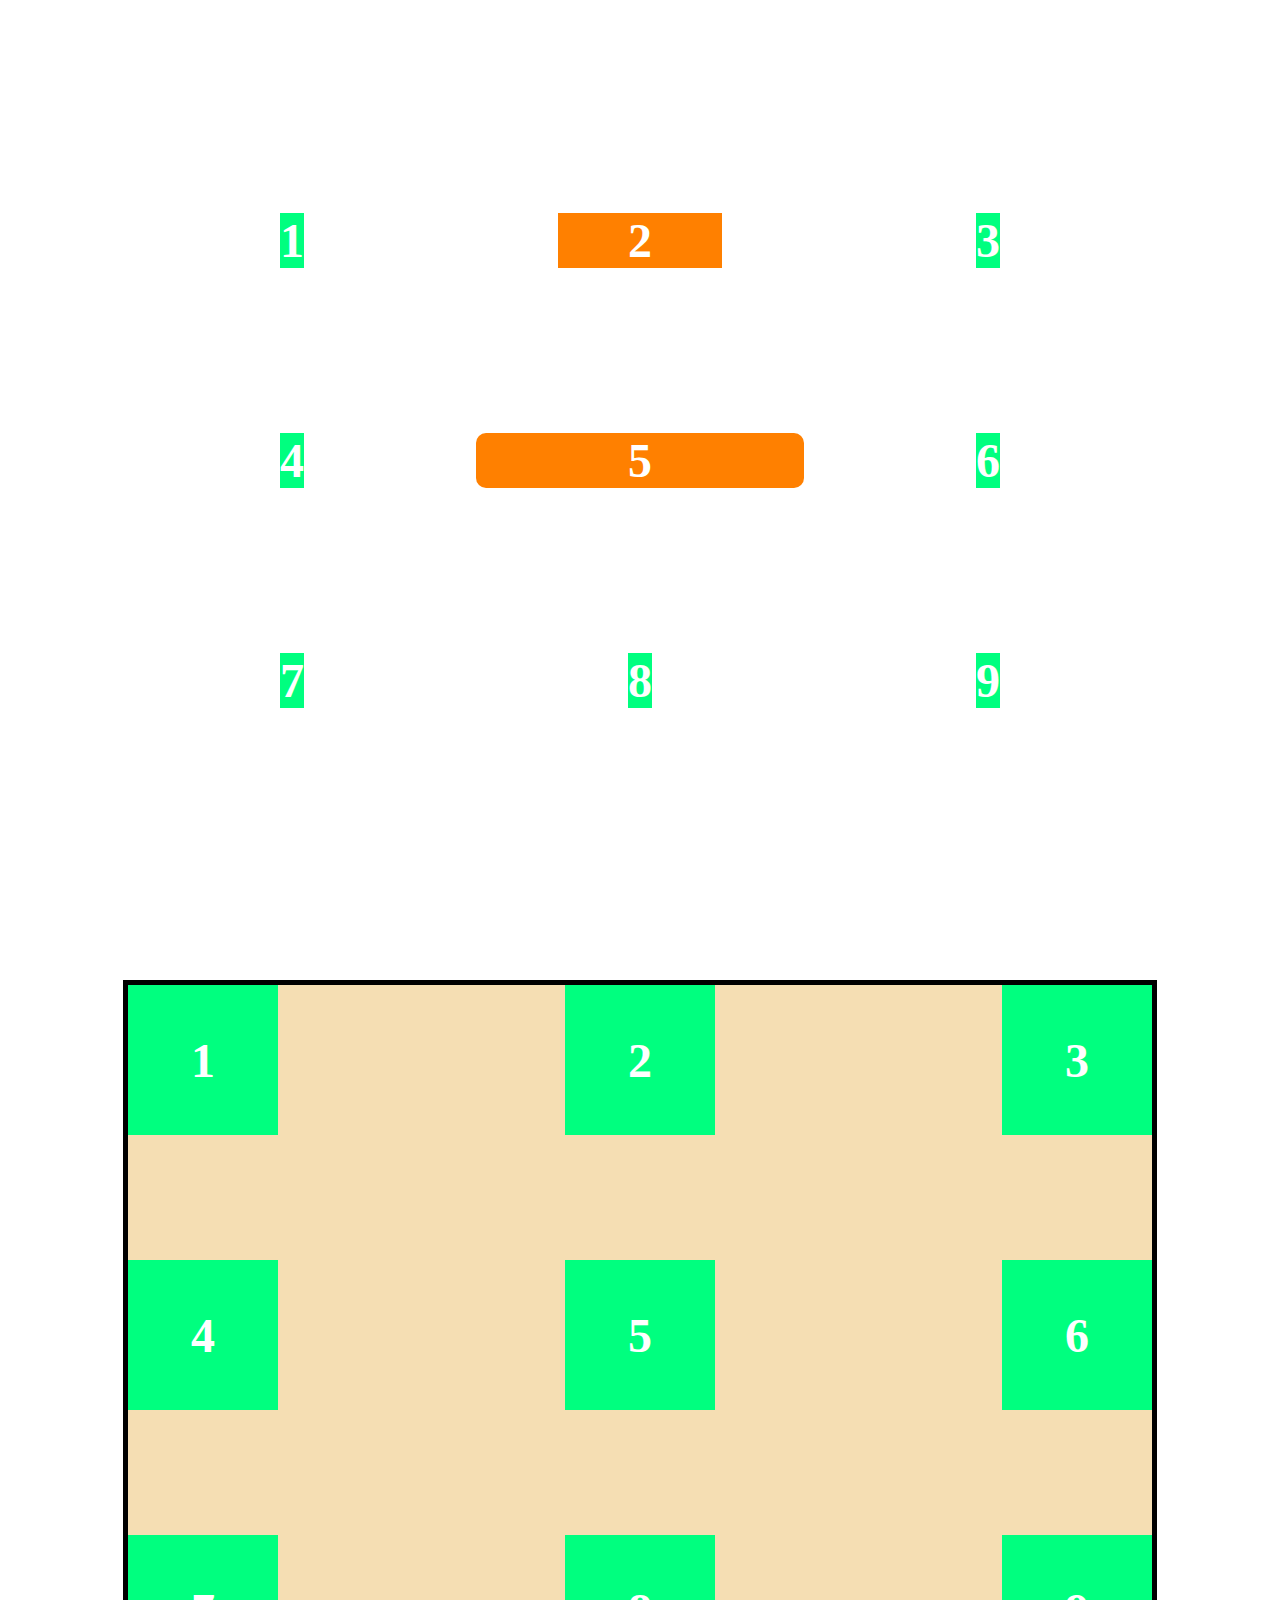
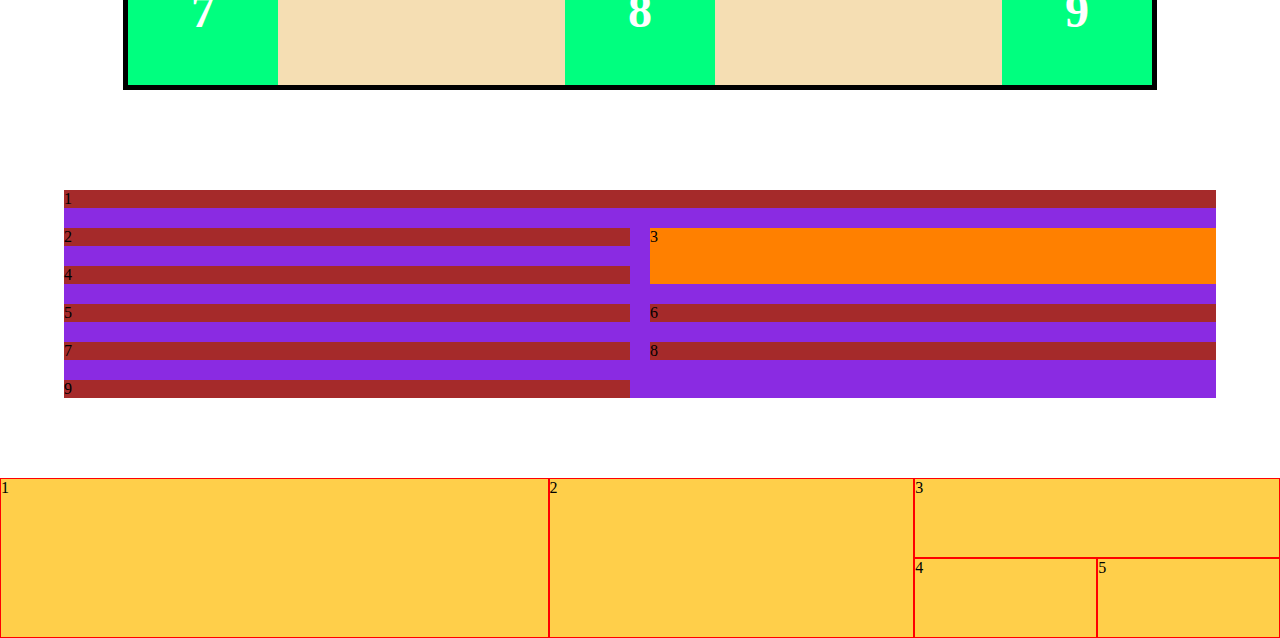
==== commit 6b5e709f: "Nombres de lineas" ====
--- a/index.html
+++ b/index.html
@@ -133,5 +133,12 @@
 			<div class="item8">8</div>
 			<div class="item8">9</div>
 		</div>
+		<div class="container9">
+			<div class="item9">1</div>
+			<div class="item9">2</div>
+			<div class="item9">3</div>
+			<div class="item9">4</div>
+			<div class="item9">5</div>
+		</div>
 	</body>
 </html>
--- a/styles.css
+++ b/styles.css
@@ -288,3 +288,30 @@
 	background: #ff8000;
 	grid-row: span 2;
 }
+
+/* Nombres de lineas */
+.container9 {
+	width: 100%;
+	margin-top: 5em;
+	display: grid;
+	grid-template-columns: [inicio] 1fr [linea2] 1fr [linea3] 1fr [destacado-end] 1fr [linea5] 1fr [destacado2-end] 1fr [linea7] 1fr [final];
+	grid-template-rows: [inicio] 1fr [inicio2] 1fr [final];
+	height: 10em;
+}
+
+.item9 {
+	background: rgb(255, 207, 74);
+	border: 1px solid red;
+}
+
+.item9:nth-of-type(1) {
+	grid-column: inicio / destacado-end;
+	grid-row: inicio / final;
+}
+.item9:nth-of-type(2) {
+	grid-column: destacado-end / destacado2-end;
+	grid-row: inicio / final;
+}
+.item9:nth-of-type(3) {
+	grid-column: destacado2-end / final;
+}
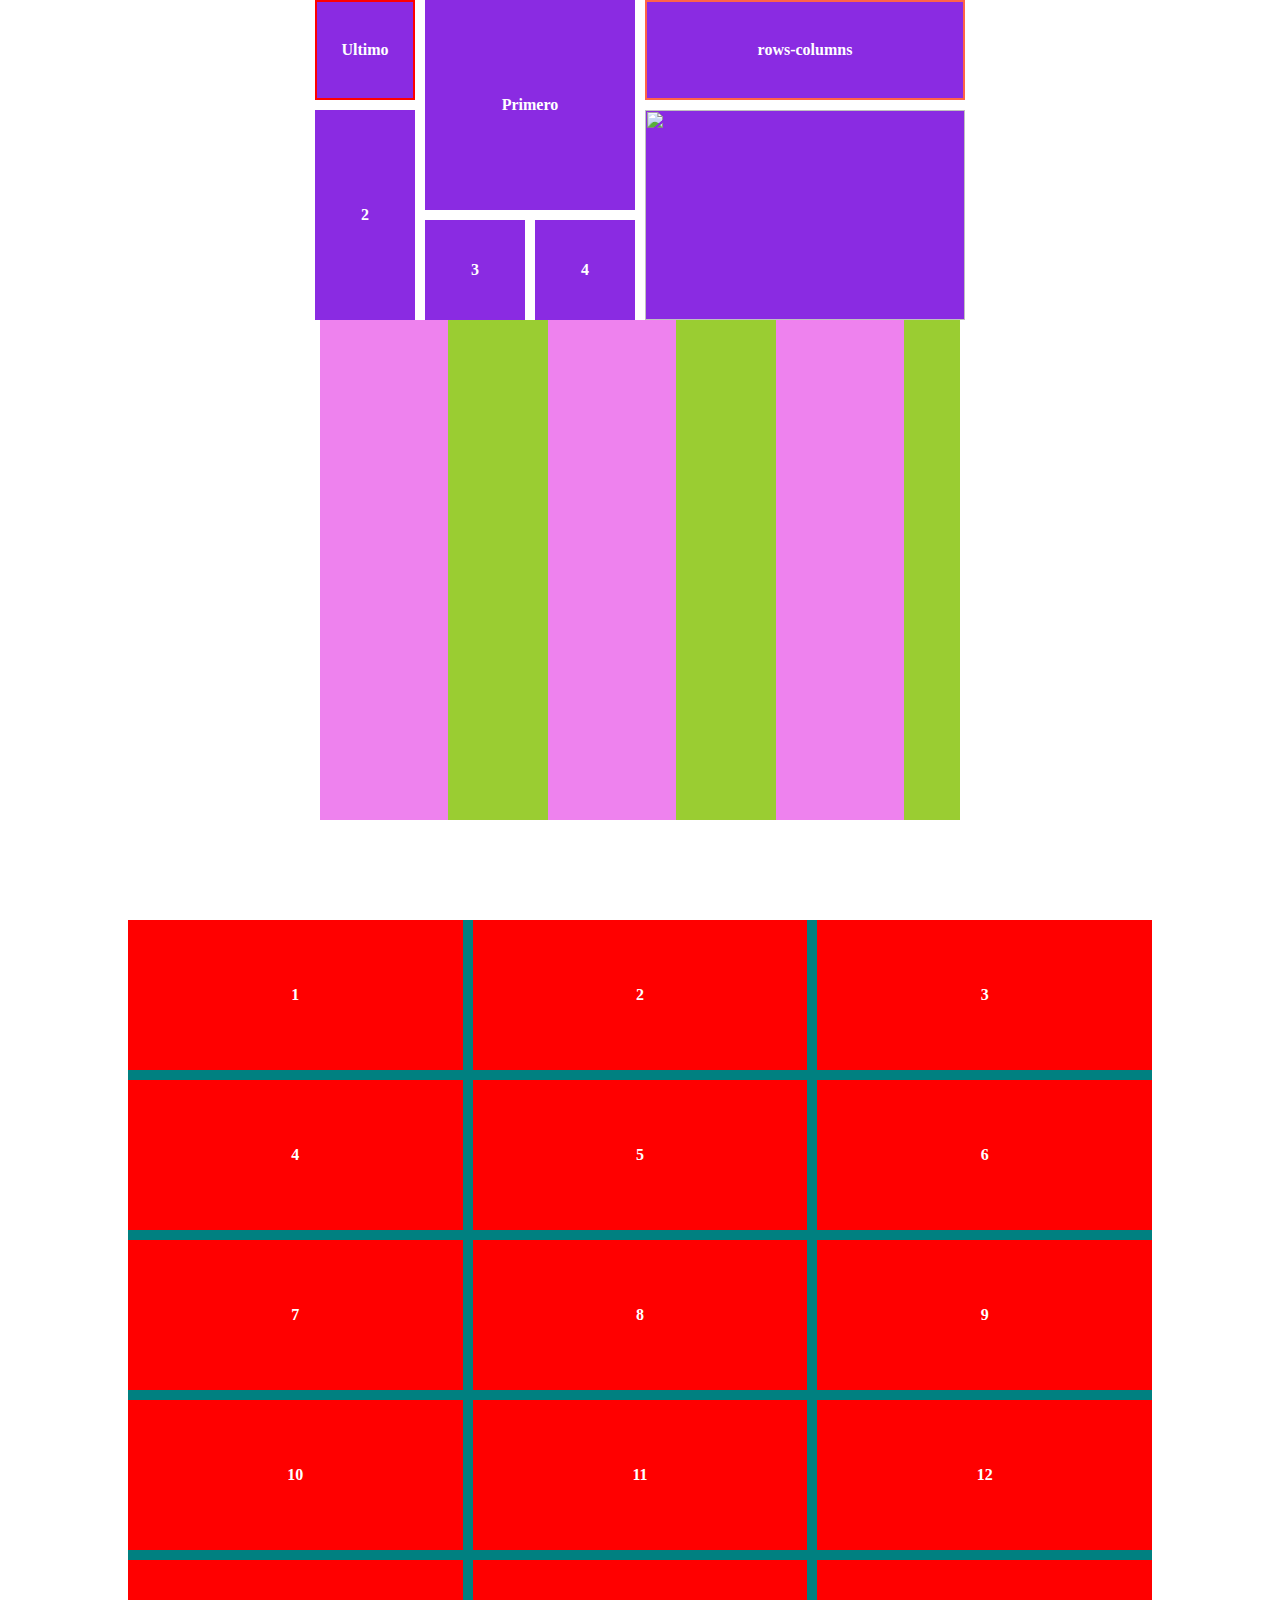
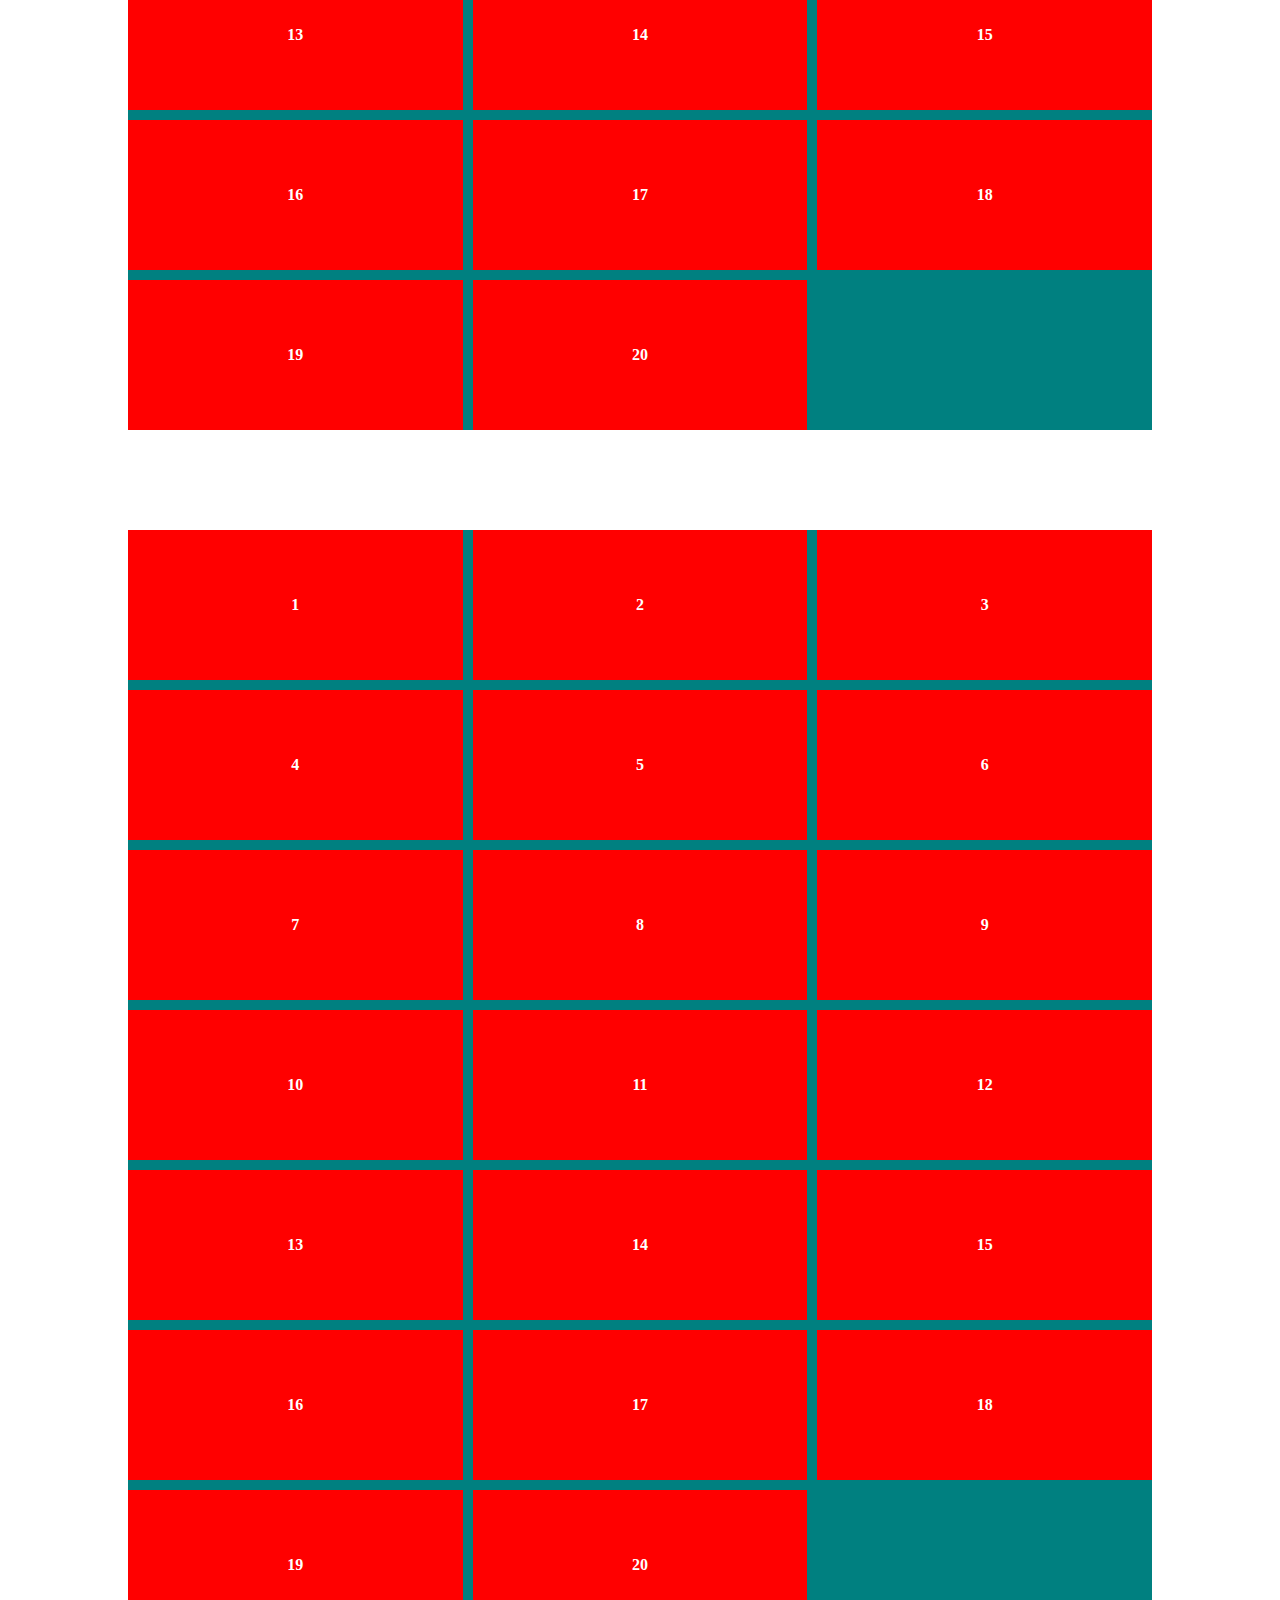
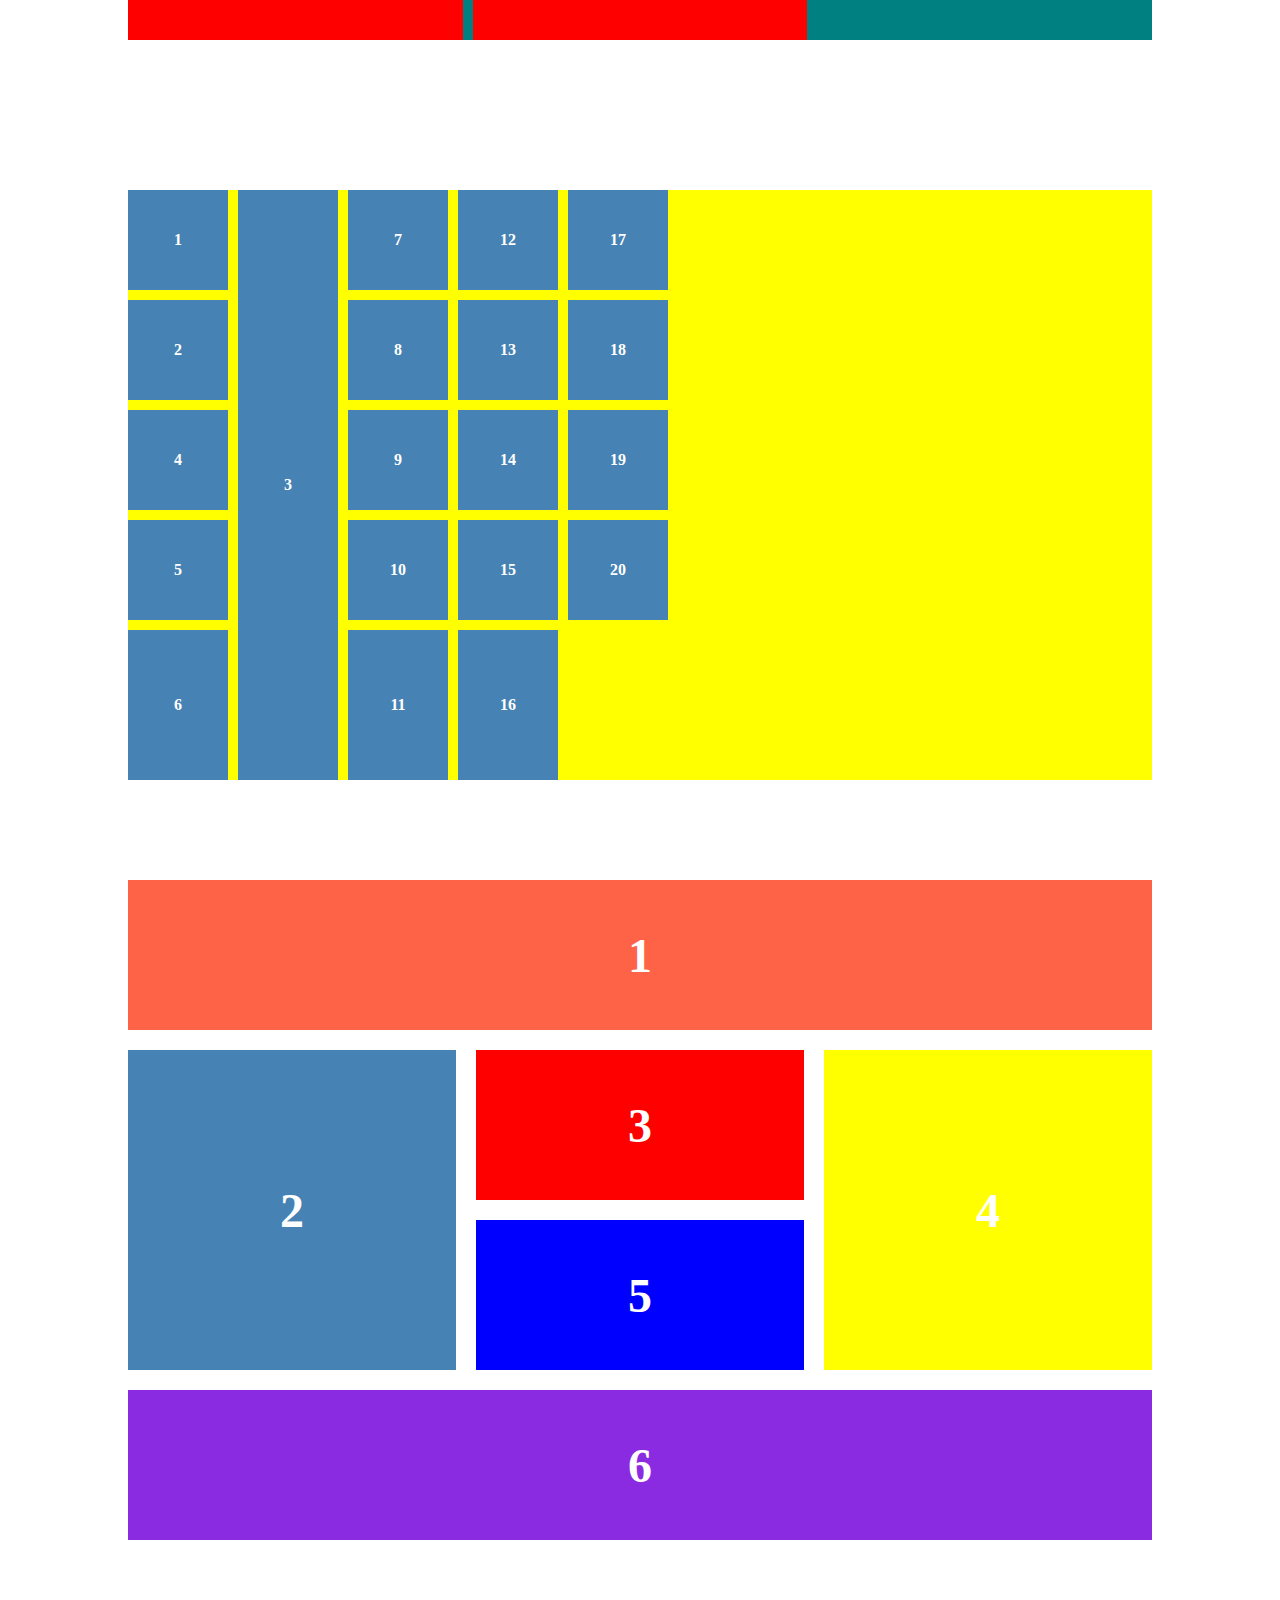
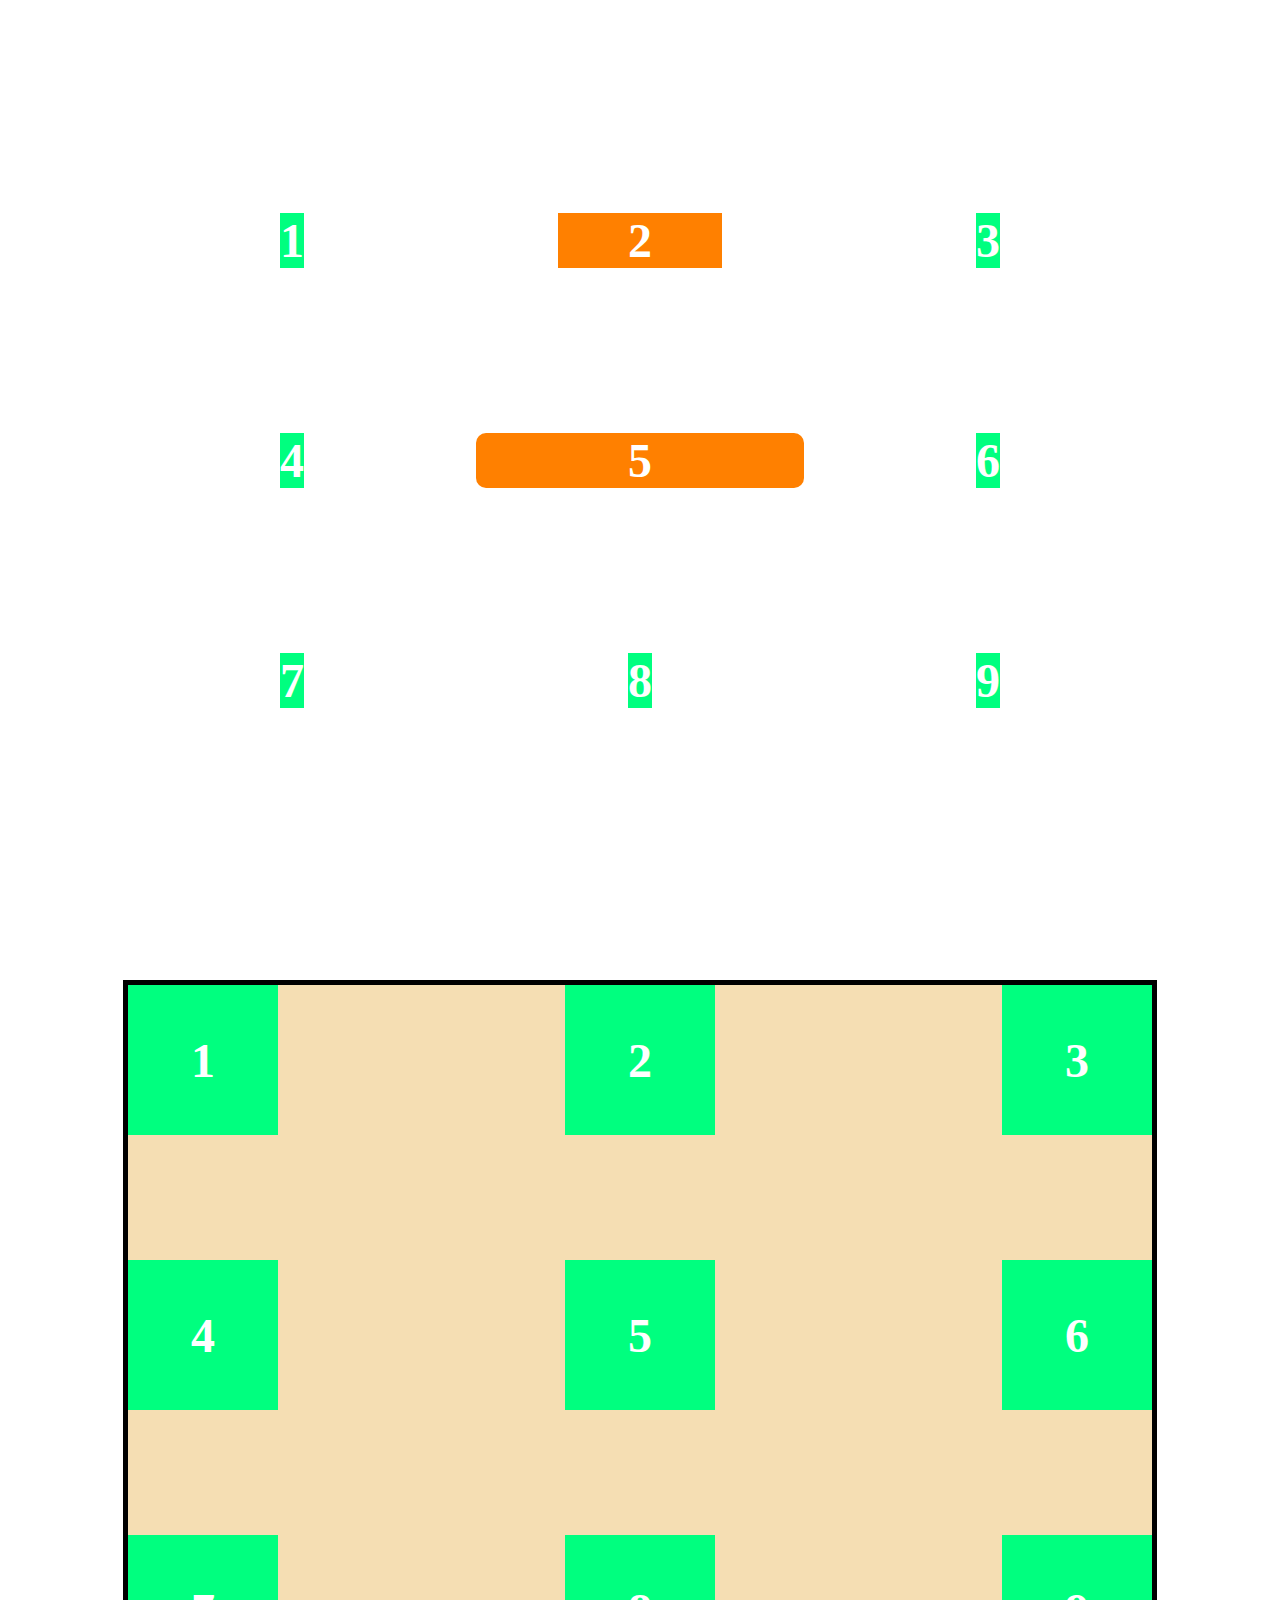
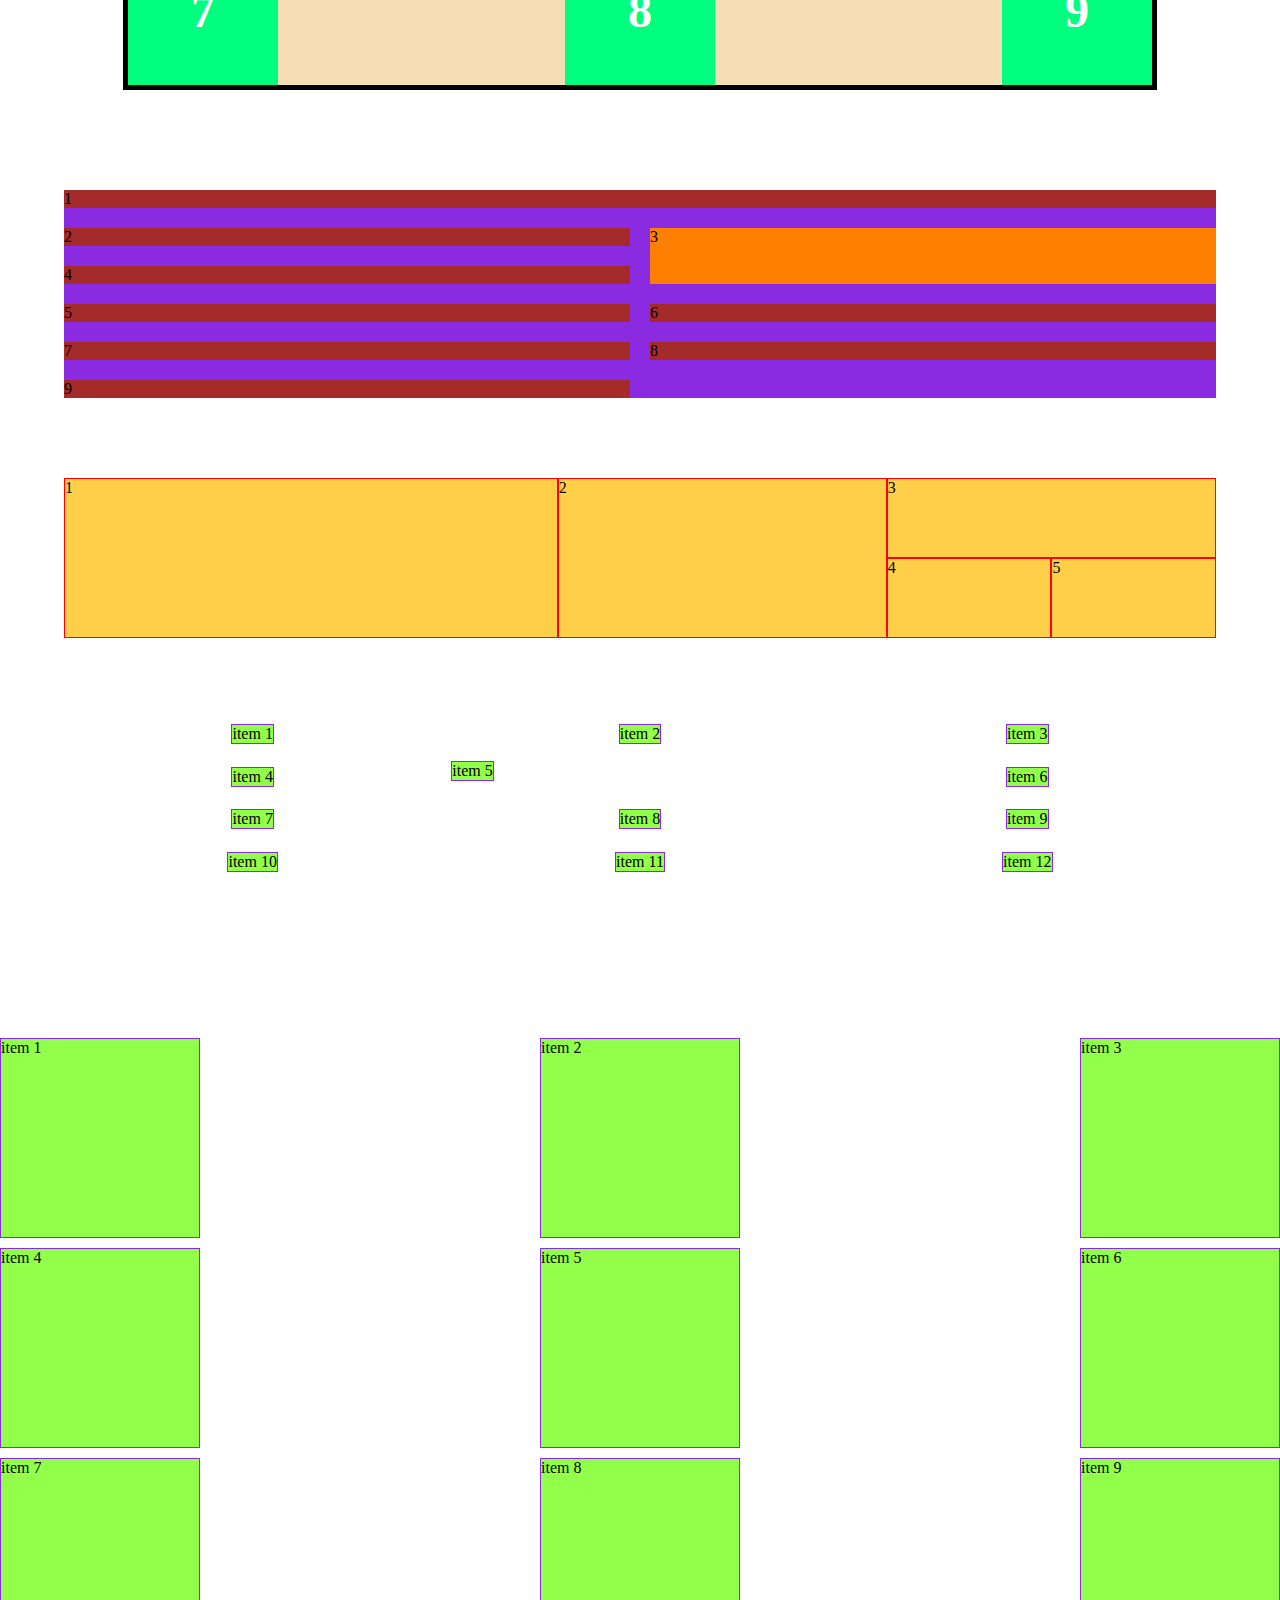
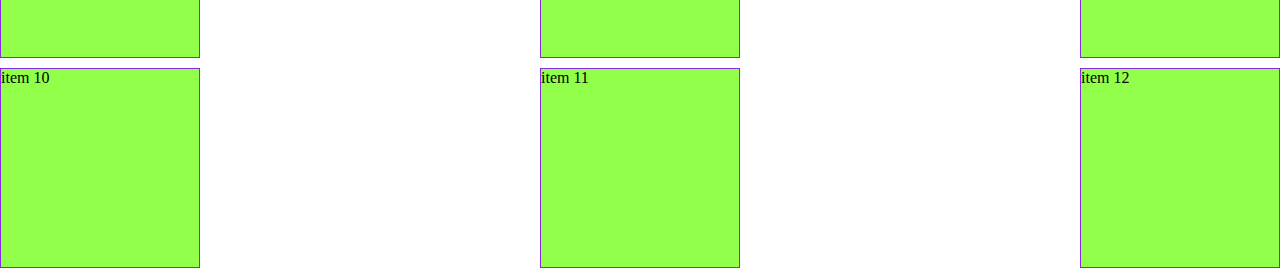
==== commit 10831ae0: "Unsplash layout" ====
--- a/index.html
+++ b/index.html
@@ -7,138 +7,168 @@
 		<title>CSS Grid</title>
 	</head>
 	<body>
-		<div class="container">
-			<div class="item">Primero</div>
-			<div class="item">2</div>
-			<div class="item">3</div>
-			<div class="item">4</div>
-			<div class="item rows-columns-span">
-				<img
-					src="https://images.unsplash.com/photo-1591504771252-83a1404468ff?ixlib=rb-1.2.1&ixid=eyJhcHBfaWQiOjEyMDd9&auto=format&fit=crop&w=634&q=80"
-					alt=""
-				/>
+		<div class="main-container">
+			<div class="container">
+				<div class="item">Primero</div>
+				<div class="item">2</div>
+				<div class="item">3</div>
+				<div class="item">4</div>
+				<div class="item rows-columns-span">
+					<img
+						src="https://images.unsplash.com/photo-1591504771252-83a1404468ff?ixlib=rb-1.2.1&ixid=eyJhcHBfaWQiOjEyMDd9&auto=format&fit=crop&w=634&q=80"
+						alt=""
+					/>
+				</div>
+				<div class="item rows-columns">rows-columns</div>
+				<div class="item">Ultimo</div>
 			</div>
-			<div class="item rows-columns">rows-columns</div>
-			<div class="item">Ultimo</div>
+			<div class="container2">
+				<div class="item2"></div>
+				<div class="item2"></div>
+				<div class="item2"></div>
+			</div>
+			<div class="container3">
+				<div class="item3">1</div>
+				<div class="item3">2</div>
+				<div class="item3">3</div>
+				<div class="item3">4</div>
+				<div class="item3">5</div>
+				<div class="item3">6</div>
+				<div class="item3">7</div>
+				<div class="item3">8</div>
+				<div class="item3">9</div>
+				<div class="item3">10</div>
+				<div class="item3">11</div>
+				<div class="item3">12</div>
+				<div class="item3">13</div>
+				<div class="item3">14</div>
+				<div class="item3">15</div>
+				<div class="item3">16</div>
+				<div class="item3">17</div>
+				<div class="item3">18</div>
+				<div class="item3">19</div>
+				<div class="item3">20</div>
+			</div>
+			<div class="container3-2">
+				<div class="item3">1</div>
+				<div class="item3">2</div>
+				<div class="item3">3</div>
+				<div class="item3">4</div>
+				<div class="item3">5</div>
+				<div class="item3">6</div>
+				<div class="item3">7</div>
+				<div class="item3">8</div>
+				<div class="item3">9</div>
+				<div class="item3">10</div>
+				<div class="item3">11</div>
+				<div class="item3">12</div>
+				<div class="item3">13</div>
+				<div class="item3">14</div>
+				<div class="item3">15</div>
+				<div class="item3">16</div>
+				<div class="item3">17</div>
+				<div class="item3">18</div>
+				<div class="item3">19</div>
+				<div class="item3">20</div>
+			</div>
+			<div class="container4">
+				<div class="item4">1</div>
+				<div class="item4">2</div>
+				<div class="item4">3</div>
+				<div class="item4">4</div>
+				<div class="item4">5</div>
+				<div class="item4">6</div>
+				<div class="item4">7</div>
+				<div class="item4">8</div>
+				<div class="item4">9</div>
+				<div class="item4">10</div>
+				<div class="item4">11</div>
+				<div class="item4">12</div>
+				<div class="item4">13</div>
+				<div class="item4">14</div>
+				<div class="item4">15</div>
+				<div class="item4">16</div>
+				<div class="item4">17</div>
+				<div class="item4">18</div>
+				<div class="item4">19</div>
+				<div class="item4">20</div>
+			</div>
+			<div class="container5">
+				<div class="item5">1</div>
+				<div class="item5">2</div>
+				<div class="item5">3</div>
+				<div class="item5">4</div>
+				<div class="item5">5</div>
+				<div class="item5">6</div>
+			</div>
+			<div class="container6">
+				<div class="item6">1</div>
+				<div class="item6">2</div>
+				<div class="item6">3</div>
+				<div class="item6">4</div>
+				<div class="item6">5</div>
+				<div class="item6">6</div>
+				<div class="item6">7</div>
+				<div class="item6">8</div>
+				<div class="item6">9</div>
+			</div>
+			<div class="container7">
+				<div class="item7">1</div>
+				<div class="item7">2</div>
+				<div class="item7">3</div>
+				<div class="item7">4</div>
+				<div class="item7">5</div>
+				<div class="item7">6</div>
+				<div class="item7">7</div>
+				<div class="item7">8</div>
+				<div class="item7">9</div>
+			</div>
+			<div class="container8">
+				<div class="item8">1</div>
+				<div class="item8">2</div>
+				<div class="item8">3</div>
+				<div class="item8">4</div>
+				<div class="item8">5</div>
+				<div class="item8">6</div>
+				<div class="item8">7</div>
+				<div class="item8">8</div>
+				<div class="item8">9</div>
+			</div>
+			<div class="container9">
+				<div class="item9">1</div>
+				<div class="item9">2</div>
+				<div class="item9">3</div>
+				<div class="item9">4</div>
+				<div class="item9">5</div>
+			</div>
+			<div class="container10">
+				<div class="item10">item 1</div>
+				<div class="item10">item 2</div>
+				<div class="item10">item 3</div>
+				<div class="item10">item 4</div>
+				<div class="item10">item 5</div>
+				<div class="item10">item 6</div>
+				<div class="item10">item 7</div>
+				<div class="item10">item 8</div>
+				<div class="item10">item 9</div>
+				<div class="item10">item 10</div>
+				<div class="item10">item 11</div>
+				<div class="item10">item 12</div>
+			</div>
 		</div>
-		<div class="container2">
-			<div class="item2"></div>
-			<div class="item2"></div>
-			<div class="item2"></div>
-		</div>
-		<div class="container3">
-			<div class="item3">1</div>
-			<div class="item3">2</div>
-			<div class="item3">3</div>
-			<div class="item3">4</div>
-			<div class="item3">5</div>
-			<div class="item3">6</div>
-			<div class="item3">7</div>
-			<div class="item3">8</div>
-			<div class="item3">9</div>
-			<div class="item3">10</div>
-			<div class="item3">11</div>
-			<div class="item3">12</div>
-			<div class="item3">13</div>
-			<div class="item3">14</div>
-			<div class="item3">15</div>
-			<div class="item3">16</div>
-			<div class="item3">17</div>
-			<div class="item3">18</div>
-			<div class="item3">19</div>
-			<div class="item3">20</div>
-		</div>
-		<div class="container3-2">
-			<div class="item3">1</div>
-			<div class="item3">2</div>
-			<div class="item3">3</div>
-			<div class="item3">4</div>
-			<div class="item3">5</div>
-			<div class="item3">6</div>
-			<div class="item3">7</div>
-			<div class="item3">8</div>
-			<div class="item3">9</div>
-			<div class="item3">10</div>
-			<div class="item3">11</div>
-			<div class="item3">12</div>
-			<div class="item3">13</div>
-			<div class="item3">14</div>
-			<div class="item3">15</div>
-			<div class="item3">16</div>
-			<div class="item3">17</div>
-			<div class="item3">18</div>
-			<div class="item3">19</div>
-			<div class="item3">20</div>
-		</div>
-		<div class="container4">
-			<div class="item4">1</div>
-			<div class="item4">2</div>
-			<div class="item4">3</div>
-			<div class="item4">4</div>
-			<div class="item4">5</div>
-			<div class="item4">6</div>
-			<div class="item4">7</div>
-			<div class="item4">8</div>
-			<div class="item4">9</div>
-			<div class="item4">10</div>
-			<div class="item4">11</div>
-			<div class="item4">12</div>
-			<div class="item4">13</div>
-			<div class="item4">14</div>
-			<div class="item4">15</div>
-			<div class="item4">16</div>
-			<div class="item4">17</div>
-			<div class="item4">18</div>
-			<div class="item4">19</div>
-			<div class="item4">20</div>
-		</div>
-		<div class="container5">
-			<div class="item5">1</div>
-			<div class="item5">2</div>
-			<div class="item5">3</div>
-			<div class="item5">4</div>
-			<div class="item5">5</div>
-			<div class="item5">6</div>
-		</div>
-		<div class="container6">
-			<div class="item6">1</div>
-			<div class="item6">2</div>
-			<div class="item6">3</div>
-			<div class="item6">4</div>
-			<div class="item6">5</div>
-			<div class="item6">6</div>
-			<div class="item6">7</div>
-			<div class="item6">8</div>
-			<div class="item6">9</div>
-		</div>
-		<div class="container7">
-			<div class="item7">1</div>
-			<div class="item7">2</div>
-			<div class="item7">3</div>
-			<div class="item7">4</div>
-			<div class="item7">5</div>
-			<div class="item7">6</div>
-			<div class="item7">7</div>
-			<div class="item7">8</div>
-			<div class="item7">9</div>
-		</div>
-		<div class="container8">
-			<div class="item8">1</div>
-			<div class="item8">2</div>
-			<div class="item8">3</div>
-			<div class="item8">4</div>
-			<div class="item8">5</div>
-			<div class="item8">6</div>
-			<div class="item8">7</div>
-			<div class="item8">8</div>
-			<div class="item8">9</div>
-		</div>
-		<div class="container9">
-			<div class="item9">1</div>
-			<div class="item9">2</div>
-			<div class="item9">3</div>
-			<div class="item9">4</div>
-			<div class="item9">5</div>
+		<div class="container11">
+			<div class="item11">item 1</div>
+			<div class="item11">item 2</div>
+			<div class="item11">item 3</div>
+			<div class="item11">item 4</div>
+			<div class="item11">item 5</div>
+			<div class="item11">item 6</div>
+			<div class="item11">item 7</div>
+			<div class="item11">item 8</div>
+			<div class="item11">item 9</div>
+			<div class="item11">item 10</div>
+			<div class="item11">item 11</div>
+			<div class="item11">item 12</div>
 		</div>
 	</body>
 </html>
--- a/styles.css
+++ b/styles.css
@@ -3,7 +3,7 @@
 	padding: 0;
 }
 
-body {
+.main-container {
 	width: 100%;
 	display: flex;
 	flex-direction: column;
@@ -291,7 +291,7 @@
 
 /* Nombres de lineas */
 .container9 {
-	width: 100%;
+	width: 90%;
 	margin-top: 5em;
 	display: grid;
 	grid-template-columns: [inicio] 1fr [linea2] 1fr [linea3] 1fr [destacado-end] 1fr [linea5] 1fr [destacado2-end] 1fr [linea7] 1fr [final];
@@ -315,3 +315,47 @@
 .item9:nth-of-type(3) {
 	grid-column: destacado2-end / final;
 }
+
+.item10 {
+	background: rgb(146, 255, 74);
+	border: 1px solid blueviolet;
+}
+
+.container10 {
+	width: 90%;
+	margin: 5em 0;
+	display: grid;
+	grid-template-columns: repeat(3, 1fr);
+	grid-template-rows: repeat(4, 1fr);
+	height: 10em;
+	grid-gap: 10px;
+	/* Aliniaminetos dentro */
+	/* start end center stretch */
+	justify-items: center;
+	align-items: center;
+}
+
+/* Aliniamiento unitario de item */
+
+.item10:nth-child(5) {
+	align-self: start;
+	/* Aliniamiento unitario de item */
+	justify-self: start;
+}
+
+.item11 {
+	background: rgb(146, 255, 74);
+	border: 1px solid blueviolet;
+}
+
+.container11 {
+	margin: 5em 0;
+	display: grid;
+	grid-template-columns: repeat(3, 200px);
+	grid-template-rows: repeat(4, 200px);
+	height: 10em;
+	grid-gap: 10px;
+	/* Aliniamiento de todo el container */
+	justify-content: space-between;
+	/* align-content: center; */
+}
